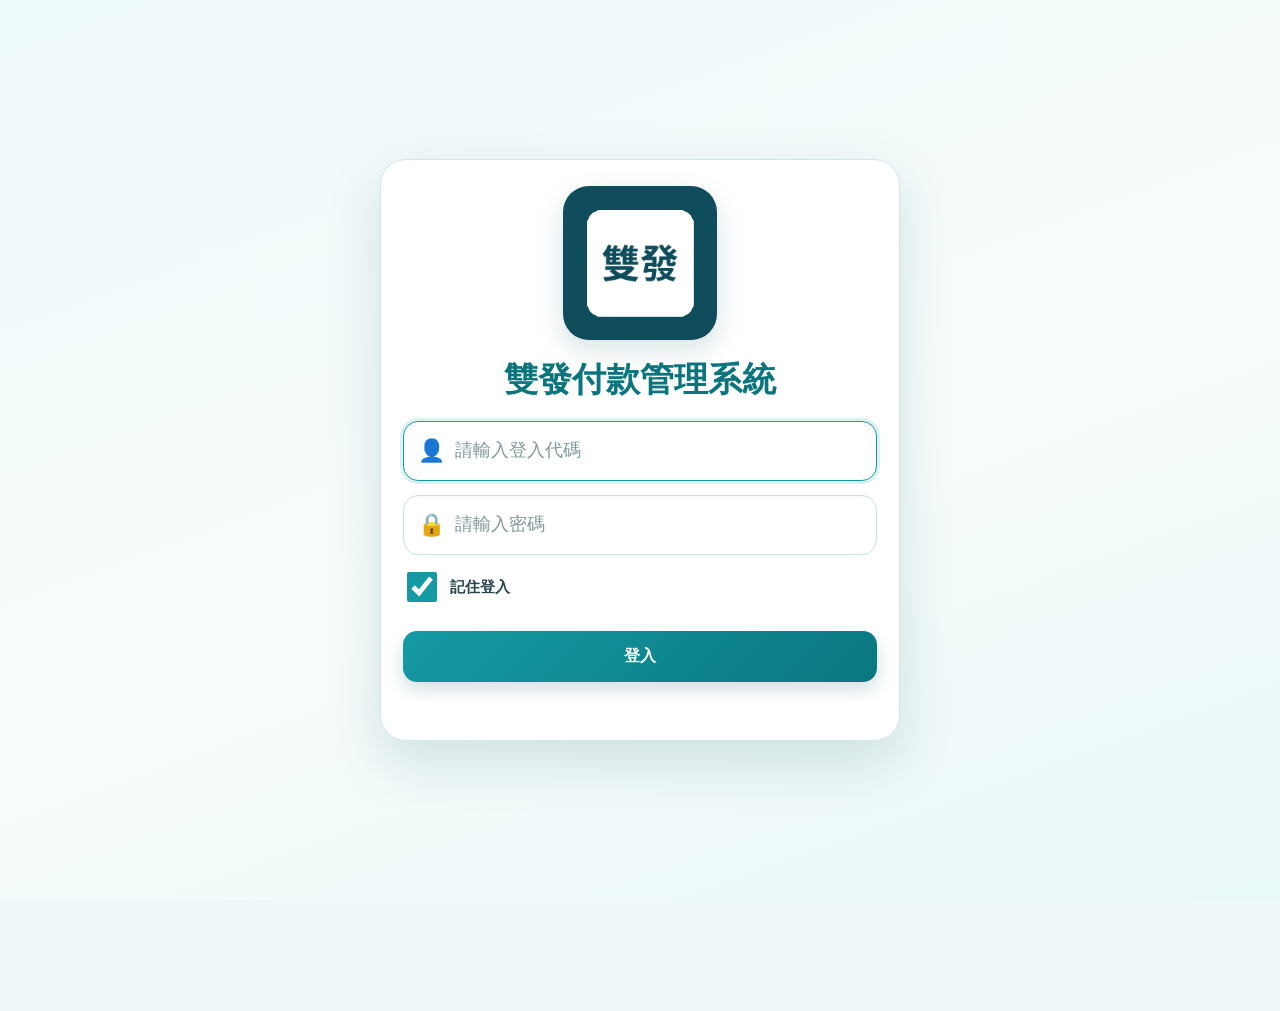
==== index.html @ ad490f89 "新增撤銷銷帳按鈕" ====
<!doctype html><html lang="zh-Hant"><head><meta charset="utf-8"><meta name="viewport" content="width=device-width,initial-scale=1,viewport-fit=cover,user-scalable=no"><meta name="theme-color" content="#159aa3"><meta name="apple-mobile-web-app-capable" content="yes"><meta name="apple-mobile-web-app-status-bar-style" content="default"><meta name="apple-mobile-web-app-title" content="雙發付款"><link rel="apple-touch-icon" href="icon-192.png"><title>雙發付款管理系統 V8.3 Build 0327・支票廠商顯示版・測試免授權版</title><link rel="manifest" href="manifest.json"><link rel="stylesheet" href="styles.css?v=83512"><style>
.report-actions{display:flex;gap:10px;flex-wrap:wrap}.status-pill{display:inline-flex}.mini{font-size:13px}.danger{background:#a33}.vendor-row{display:grid}.inline-3{display:grid}.report-table{width:100%}.ai-card{border-style:dashed}.ocr-result{white-space:pre-wrap}

.logout-choice-overlay{position:fixed;inset:0;background:rgba(0,0,0,.48);display:flex;align-items:center;justify-content:center;padding:20px;z-index:99999}.logout-choice-panel{width:min(420px,100%);background:#fff;border-radius:18px;padding:22px;box-shadow:0 18px 60px rgba(0,0,0,.3)}.logout-choice-panel h3{margin-top:0}.logout-choice-panel button{margin-top:10px}
</style></head><body>
<header class="topbar"><button id="backBtn" class="navbtn hidden">←</button><div><h1 id="systemNameHeader">雙發付款管理系統</h1><p id="pageTitle">首頁</p></div><button id="homeBtn" class="navbtn hidden">⌂</button></header>
<main>
<section id="home" class="page active"><div class="hero"><h2 id="homeHeroTitle">付款、銷帳、提醒、報表</h2><p>付款流程更清楚，手機與 iPad 都好操作</p></div><div class="home-grid"><button class="home-card primary add-payment-card" data-go="vendor"><small class="home-card-badge">主要入口</small><b class="home-payment-title"><span data-home-label="payment">新增付款</span><i class="home-payment-plus" aria-hidden="true">＋</i></b><span>建立付款、收款與簽收</span><small class="home-card-flow"><em>廠商</em><i>→</i><em>月份</em><i>→</i><em>金額</em><i>→</i><em>簽名</em></small><small class="home-card-tip">多月份・現金／客票／支票都可以</small></button><button class="home-card" data-go="search"><b data-home-label="settlement">查詢付款資料</b><span>依廠商、序號、票號查詢</span></button><button class="home-card" data-go="checks"><b data-home-label="reminder">支票管理</b><span>票號、到期與銷帳</span></button><button class="home-card" data-go="report"><b data-home-label="report">報表中心</b><span>廠商歷史付款與列印</span></button><button class="home-card" data-go="vendors"><b>廠商基本資料</b><span>新增、修改廠商代號與名稱</span></button><button class="home-card" data-go="todayMail"><b>📦 本日郵寄清單</b><span>查看今日郵寄支票與列印</span></button><button class="home-card" data-go="settings"><b>系統設定</b><span>銀行、付款方式、備份</span></button><button id="homeLogoutBtn" class="home-card logout-card"><b>🚪 登出</b><span>安全離開系統</span></button></div><div id="dueNotice" class="notice hidden"></div></section>
<section id="vendor" class="page"><div class="step"><span>1</span>選擇廠商</div><label>廠商<input id="vendorInput" list="vendorOptions" inputmode="search" autocomplete="off" placeholder="可輸入代號或廠商名稱，例如 3046 或櫻翔"><datalist id="vendorOptions"></datalist></label><p class="hint">可直接手動輸入廠商代號或名稱，也可點選下拉建議，例如：3046－櫻翔。</p><button id="vendorNext" class="primary full">下一頁</button><button id="quickAddVendor" class="secondary full">＋ 新增廠商資料</button></section>
<section id="payment" class="page"><div class="step"><span>2</span>付款資料</div><div class="payment-vendor-card"><span>目前廠商</span><b id="paymentVendorName">尚未選擇廠商</b></div><label>收款月份（可填區間）<div class="month-picker-row"><input id="payMonth" type="month" aria-label="起始月份"><span class="month-to">至</span><input id="payMonthEnd" type="month" aria-label="結束月份"><button id="addPayMonth" type="button" class="secondary month-add-btn">加入月份</button></div></label><div id="selectedPayMonths" class="selected-months" aria-live="polite"></div><p class="hint month-hint">例如輸入 2026/05 至 2026/07，會自動登錄 5、6、7 月；也可只填一個月份。點已選月份可移除。</p><label>應付金額<input id="amountDue" type="number" inputmode="numeric"></label><div class="discount-grid"><label>折扣 1（%）<input id="rate" type="number" step="0.01" inputmode="decimal" value="95"></label><label>折扣 2（%）<input id="rate2" type="number" step="0.01" inputmode="decimal" value="100"></label><label>折扣 3（%）<input id="rate3" type="number" step="0.01" inputmode="decimal" value="100"></label></div><p class="hint discount-hint">可連續相乘，例如：10,000 × 92% × 95% × 95% ＝ 8,303。</p><label>付稅金<input id="taxPaid" type="number" min="0" step="1" inputmode="numeric" value="0" placeholder="沒有稅金可留 0"></label><label>去尾數<select id="roundMode"><option value="none">不去尾數</option><option value="ones">去個位數</option><option value="tens">去十位數</option><option value="hundreds">去百位數</option><option value="round">四捨五入到元</option></select></label><div class="calc-box">自動計算實付：<b id="calculatedPaid">$0</b><div class="mini" id="calculationFormula">應付 × 折扣1 × 折扣2 × 折扣3 ＋ 付稅金</div></div><label>實付金額（可手動修改）<input id="amountPaid" type="number" inputmode="numeric"></label><label>扣款／差額<input id="deductionAmount" type="number" inputmode="numeric"></label><label>扣款內容<textarea id="deductionNote" rows="3" placeholder="退貨、折讓、尾數調整等"></textarea></label><button id="paymentNext" class="primary full">下一頁</button></section>
<section id="method" class="page"><div class="step"><span>3</span>選擇付款方式或組合</div><div id="methodChoices" class="choice-grid"></div></section>
<section id="bank" class="page"><div class="step"><span>4</span>選擇銀行</div><div id="bankChoices" class="choice-grid"></div></section>
<section id="check" class="page"><div class="step"><span>5</span>支票／轉帳資料</div><label>銀行<input id="selectedBank" readonly></label><div id="checkFields"><label>支票號碼<select id="checkNumber"></select></label><label>或直接手動輸入支票號碼<input id="manualCheckNumber" autocapitalize="characters" autocomplete="off" placeholder="例如：AB00000862，系統會自動變成 AB-00000862"></label><p class="hint">手動輸入時會優先使用，並自動加入該銀行的支票清單。</p><label>支票到期日<input id="checkDueDate" type="date"></label></div><div id="mailFields" class="hidden"><div class="card"><h3>郵寄資料</h3><label>本次郵寄共幾筆<input id="mailTotalCount" type="number" min="1" step="1" inputmode="numeric" value="1" placeholder="例如：5"></label><label>郵局郵寄貼紙號碼<input id="mailStickerNumber" autocomplete="off" inputmode="text" placeholder="請輸入掛號／郵寄貼紙上的號碼"></label><label>寄件日期<input id="mailDate" type="date"></label><p class="hint">貼紙號碼會存入付款資料，之後可在查詢付款資料中直接搜尋。</p></div></div><div id="transferFields" class="hidden"><label>預定轉帳日<input id="transferDate" type="date"></label></div><label>金額<input id="checkAmount" type="number" inputmode="numeric"></label><p class="hint">系統會在到期／轉帳日前一天及當天提醒。</p><button id="checkNext" class="primary full">下一頁</button></section>
<section id="photos" class="page"><div class="step"><span>6</span>拍照存證</div><div class="upload-card"><b>請款單／貨單</b><input id="invoicePhoto" type="file" accept="image/*" capture="environment" multiple><div id="invoicePreview" class="thumbs"></div></div><div id="checkPhotoBlock" class="upload-card"><b>支票／客票正面</b><input id="checkPhoto" type="file" accept="image/*" capture="environment"><div id="checkPreview" class="thumbs"></div></div><div id="photoStorageStatus" class="photo-storage-status" aria-live="polite"></div><div class="card ai-card"><h3>AI 照片辨識</h3><p class="hint">個人離線版以穩定儲存為主，AI 辨識需要網路，因此離線時不啟用。</p><button id="runOcr" class="secondary full" disabled>離線版不啟用 AI 辨識</button><div id="ocrProgress" class="mini"></div><div id="ocrResult" class="ocr-result hidden"></div></div><button id="photosNext" class="primary full">下一頁</button></section>
<section id="signature" class="page"><div class="step"><span>7</span>廠商確認與簽名</div><div class="signature-payment-card"><div class="signature-vendor" id="signatureVendor">廠商</div><div class="signature-method" id="signatureMethod">付款方式</div><div class="signature-amount-label">本次收款金額</div><div class="signature-amount" id="signatureAmount">NT$ 0</div><div class="signature-warning">請先確認收款金額無誤，再於下方簽名</div></div><p class="hint">請廠商直接用手指在白色區域簽名。簽名後請按「確認收款」。</p><div class="canvas-wrap"><canvas id="signatureCanvas"></canvas></div><div class="two"><button id="clearSignature" class="secondary">清除重簽</button><button id="signatureNext" class="primary">確認收款</button></div></section>
<section id="confirm" class="page"><div class="step"><span>8</span>確認資料</div><div id="summary" class="summary"></div><div class="two"><button id="editBtn" class="secondary">返回修改</button><button id="saveBtn" class="primary">確認存檔</button></div></section>
<section id="done" class="page"><div class="done">✓</div><h2 class="center">付款資料已儲存</h2><div id="doneSerial" class="center"></div><button id="viewLast" class="primary full">查看本筆資料</button><button id="newAgain" class="secondary full">新增下一筆</button><button class="secondary full" data-go="home">返回首頁</button></section>
<section id="search" class="page"><h2>查詢付款資料</h2><input id="searchInput" placeholder="廠商、代號、序號、支票號碼、郵寄貼紙號碼"><label>狀態<select id="statusFilter"><option value="">全部</option><option>待轉帳</option><option>已開支票</option><option>已銷帳</option><option>作廢</option></select></label><p id="paymentCount" class="hint">全部 0 筆</p><div id="paymentList"></div></section>
<section id="detail" class="page"><h2>付款明細</h2><div id="detailBody" class="summary"></div><div class="report-actions no-print"><button id="mailSentBtn" class="primary hidden">📮 確認已寄出</button><button id="settleBtn" class="primary">銷帳完成</button><button id="undoSettleBtn" class="secondary hidden">↩ 撤銷銷帳</button><button id="editPaymentBtn" class="secondary">修改本筆</button><button id="deletePaymentBtn" class="secondary danger">刪除本筆</button><button id="printReceiptBtn" class="secondary">列印本筆</button></div><div id="detailImages" class="thumbs big"></div></section>
<section id="checks" class="page"><h2>支票管理</h2><div class="card"><label>銀行<select id="manageBank"></select></label><label>新增單張支票號碼<input id="newCheckNo" autocapitalize="characters" placeholder="例如：AB-00000862"></label><button id="addCheck" class="primary full">新增支票</button></div><div class="card"><h3>批次建立支票號碼</h3><label>票號前綴（兩位英文）<input id="checkPrefix" maxlength="2" autocapitalize="characters" placeholder="例如：AB"></label><label>起始號碼<input id="rangeStart" inputmode="numeric"></label><label>結束號碼<input id="rangeEnd" inputmode="numeric"></label><button id="addRange" class="secondary full">批次新增</button><p class="hint">批次建立的未使用支票，可在下方逐張刪除，或一次清除本銀行全部未使用支票。</p></div><div id="checkList"></div></section>
<section id="report" class="page"><h2>廠商付款報表</h2><div class="card no-print"><label>搜尋廠商<input id="reportVendorSearch" list="reportVendorOptions" inputmode="search" autocomplete="off" placeholder="可輸入中文廠商名稱或代號，例如 櫻翔 或 3046"><datalist id="reportVendorOptions"></datalist></label><p class="hint">可直接輸入中文名稱、部分名稱或廠商代號；留白代表全部廠商。</p><div class="inline-3"><input id="reportStart" type="date"><input id="reportEnd" type="date"><button id="buildReport" class="primary">產生</button></div><div class="report-actions"><button id="printReport" class="secondary">列印</button><button id="exportCsv" class="secondary">匯出 CSV</button></div></div><div id="reportOutput"></div></section>
<section id="vendors" class="page"><h2>廠商基本資料</h2><div class="card"><p class="hint">每台裝置的廠商資料獨立保存；新裝置不會預載其他人的廠商清單，請自行輸入廠商代號與名稱，例如：3046 櫻翔。</p><div class="inline-3"><input id="vendorCodeManage" placeholder="廠商代號，例如3046"><input id="vendorNameManage" placeholder="廠商名稱，例如櫻翔"><button id="saveVendorManage" class="primary">新增</button></div><input id="vendorSearchManage" placeholder="搜尋代號或名稱"><div id="vendorManageRows"></div></div><div class="card danger-card"><h3>廠商清單管理</h3><p class="hint"><b>清除全部廠商</b>只會移除廠商基本資料與新增付款時的下拉清單；歷史付款中的廠商代號、名稱、付款、照片、簽名都會保留。系統會先建立完整內部備份，並要求二次確認。</p><button id="clearAllVendorsBtn" class="secondary danger full">完整備份後清除全部廠商</button></div></section>
<section id="todayMail" class="page"><h2>本日郵寄清單</h2><div class="card"><label>寄件日期<input id="todayMailDate" type="date"></label><button id="refreshTodayMail" class="secondary full">重新整理清單</button><div id="todayMailSummary" class="backup-status"></div><div id="todayMailList"></div><button id="markAllMailSent" class="primary full">📮 本日全部確認已寄出</button><button id="printTodayMail" class="secondary full">列印／另存 PDF</button></div></section><section id="settings" class="page"><h2>系統設定</h2><div class="card"><h3>系統名稱</h3><p class="hint">可修改首頁、各頁上方、付款簽收單與報表顯示的名稱。</p><input id="systemNameInput" maxlength="30" placeholder="例如：雙發付款管理系統"><button id="saveSystemName" class="primary full">儲存系統名稱</button><button id="resetSystemName" class="secondary full">恢復預設名稱</button></div><div class="card"><h3>首頁文字設定</h3><p class="hint">可修改首頁主要四個按鈕名稱，不影響原本功能。</p><div class="setting-grid"><label>付款<input id="homeLabelPayment" maxlength="12"></label><label>查詢<input id="homeLabelSettlement" maxlength="12"></label><label>支票提醒<input id="homeLabelReminder" maxlength="12"></label><label>報表<input id="homeLabelReport" maxlength="12"></label></div><button id="saveHomeLabels" class="primary full">儲存首頁文字</button><button id="resetHomeLabels" class="secondary full">恢復預設文字</button></div><div class="card"><h3>銀行管理</h3><div class="inline"><input id="newBank" placeholder="新增銀行"><button id="addBank" class="primary">新增</button></div><div id="bankChips" class="chips"></div></div><div class="card"><h3>付款方式</h3><div class="inline"><input id="newMethod" placeholder="新增付款方式"><button id="addMethod" class="primary">新增</button></div><div id="methodChips" class="chips"></div></div><div class="card"><h3>完整備份</h3><label class="toggle-row"><span><b>開啟系統與每次存檔自動備份</b><small>登出前自動完整備份；手動完整備份也包含照片與簽名。正式版與DEV測試版資料分開保存，帶入資料請使用完整備份匯入</small></span><input id="autoBackupToggle" type="checkbox"></label><div id="backupStatus" class="backup-status"></div><button id="exportBtn" class="secondary full">立即完整備份</button><button id="restoreInternalBackupBtn" class="secondary full">從最近一次內部備份還原</button><div id="internalBackupStatus" class="backup-status"></div><label class="secondary full file-label">匯入備份<input id="importInput" type="file" accept="application/json"></label></div><div class="card"><h3>手機儲存空間</h3><div id="storageStatus" class="backup-status"></div><p class="hint"><b>照片永久保留模式：</b>系統不會刪除請款單、支票照片或簽名。空間不足時只會壓縮照片容量。</p><button id="compressPhotosBtn" class="secondary full">壓縮照片（不刪除）</button></div><div class="card danger-card"><h3>清除付款資料</h3><p class="hint"><b>僅清除付款紀錄、照片、簽名及修改紀錄。</b>廠商、銀行、系統名稱、登入帳號與密碼會保留。系統會先自動保存完整內部備份。</p><button id="clearPaymentDataBtn" class="secondary full">完整備份後清除付款資料</button></div><div class="card"><h3>離線使用與更新</h3><p id="offlineStatus" class="hint">正在確認離線狀態…</p><button id="checkUpdateBtn" class="secondary full">連網時檢查更新</button><p class="hint">第一次安裝需要連網開啟一次。完成後可在沒有網路時使用。更新前建議先做完整備份。</p></div><div class="card" id="systemInfoCard"><h3>ℹ️ 系統資訊</h3><div class="backup-status"><b>目前版本</b><br>V8.3 Build 0327<br><small>支票管理的已使用支票會顯示付款廠商名稱</small></div><p class="hint">最後更新：2026/09/10<br>資料庫版本：DB 3.0</p><button id="copySystemInfo" class="secondary full">📋 複製系統資訊</button></div></section>
</main><div id="capturePreviewModal" class="capture-preview-modal hidden"><div class="capture-preview-card"><h2>照片預覽</h2><img id="capturePreviewImage" alt="剛拍攝的照片"><p><b>請確認照片清楚、完整、沒有反光。</b></p><div class="two"><button id="retakeCapturePhoto" class="secondary">重新拍照</button><button id="useCapturePhoto" class="primary">使用此照片</button></div></div></div><div id="photoViewer" class="photo-viewer hidden" aria-hidden="true"><button id="closePhotoViewer" class="photo-viewer-close" aria-label="關閉">×</button><img id="photoViewerImage" alt="付款照片放大檢視"><div class="photo-viewer-hint">點一下畫面或按 × 關閉</div></div><div id="toast" class="toast"></div><script src="cloud-config.js?v=83512"></script><script src="app.js?v=83512"></script><script src="v83.js?v=83512"></script></body></html>
---- styles.css ----
:root{
  --bg:#f1f9fa;
  --surface:#ffffff;
  --surface-soft:#f8fcfc;
  --ink:#17383e;
  --muted:#698287;
  --brand:#159aa3;
  --brand-deep:#0b747d;
  --brand-light:#e1f7f8;
  --accent:#d79a36;
  --accent-soft:#fff3dc;
  --line:#d5e8ea;
  --success:#16734d;
  --danger:#ad3f44;
  --shadow-sm:0 5px 16px rgba(18,119,126,.09);
  --shadow:0 14px 38px rgba(18,119,126,.13);
  --radius:18px;
}

*{box-sizing:border-box;-webkit-tap-highlight-color:transparent}
html{min-height:100%;background:var(--bg);scroll-behavior:smooth}
body{
  margin:0;
  min-height:100%;
  font-family:-apple-system,BlinkMacSystemFont,"SF Pro Text","PingFang TC","Microsoft JhengHei","Noto Sans TC",sans-serif;
  background:
    radial-gradient(circle at 92% 3%,rgba(67,202,202,.18),transparent 28rem),
    linear-gradient(180deg,#ffffff 0,#f3fbfb 44%,#eef8f9 100%);
  color:var(--ink);
  font-size:16px;
  line-height:1.55;
}
button,input,select,textarea{font:inherit}
button{touch-action:manipulation}
.hidden{display:none!important}

/* 頂端導覽 */
.topbar{
  position:sticky;
  top:0;
  z-index:20;
  min-height:88px;
  display:grid;
  grid-template-columns:48px minmax(0,1fr) 48px;
  align-items:center;
  gap:10px;
  color:#fff;
  padding:calc(12px + env(safe-area-inset-top)) 16px 12px;
  background:
    radial-gradient(circle at 86% -25%,rgba(255,255,255,.36),transparent 15rem),
    linear-gradient(135deg,#148f98 0%,#25b2b9 58%,#62d2cb 100%);
  box-shadow:0 8px 26px rgba(15,118,126,.18);
}
.topbar>div{grid-column:2;grid-row:1;text-align:center;min-width:0}
.topbar #backBtn{grid-column:1;grid-row:1}
.topbar #homeBtn{grid-column:3;grid-row:1}
.topbar h1{margin:0;font-size:21px;line-height:1.2;letter-spacing:.02em;white-space:nowrap;overflow:hidden;text-overflow:ellipsis}
.topbar p{margin:4px 0 0;font-size:13px;font-weight:650;opacity:.9}
.version-tag{
  display:inline-flex;
  align-items:center;
  margin-top:5px;
  padding:3px 9px;
  border:1px solid rgba(255,255,255,.2);
  border-radius:999px;
  background:rgba(255,255,255,.13);
  backdrop-filter:blur(8px);
  font-size:10px;
  font-weight:700;
  letter-spacing:.03em;
  white-space:nowrap;
}
.navbtn{
  width:44px;
  height:44px;
  display:grid;
  place-items:center;
  padding:0;
  border:1px solid rgba(255,255,255,.2);
  border-radius:14px;
  background:rgba(255,255,255,.13);
  color:#fff;
  font-size:25px;
  box-shadow:inset 0 1px 0 rgba(255,255,255,.14);
}
.navbtn:active{transform:scale(.95);background:rgba(255,255,255,.22)}

main{width:min(100%,820px);margin:0 auto;padding:18px 14px calc(42px + env(safe-area-inset-bottom))}
.page{display:none;animation:pageIn .22s ease-out}
.page.active{display:block}
@keyframes pageIn{from{opacity:.45;transform:translateY(5px)}to{opacity:1;transform:none}}

/* 首頁 */
.hero{
  position:relative;
  overflow:hidden;
  margin:3px 0 16px;
  padding:24px 22px;
  border:1px solid rgba(21,154,163,.12);
  border-radius:24px;
  background:linear-gradient(135deg,#ffffff,#e9fbfb);
  box-shadow:var(--shadow);
}
.hero::after{
  content:"$";
  position:absolute;
  right:-7px;
  bottom:-43px;
  width:145px;
  height:145px;
  display:grid;
  place-items:center;
  border-radius:50%;
  background:linear-gradient(145deg,rgba(36,178,185,.14),rgba(36,178,185,.025));
  color:rgba(11,116,125,.14);
  font-size:72px;
  font-weight:900;
}
.hero h2{position:relative;z-index:1;margin:0;font-size:clamp(27px,7vw,36px);line-height:1.2;letter-spacing:-.03em;color:var(--brand-deep)}
.hero p{position:relative;z-index:1;margin:8px 0 0;color:var(--muted);font-weight:650}
.home-grid{display:grid;grid-template-columns:repeat(2,minmax(0,1fr));gap:12px}
.home-card{
  position:relative;
  min-height:142px;
  display:flex;
  flex-direction:column;
  justify-content:flex-end;
  align-items:flex-start;
  gap:4px;
  overflow:hidden;
  padding:19px;
  border:1px solid var(--line);
  border-radius:21px;
  background:rgba(255,255,255,.94);
  color:var(--ink);
  text-align:left;
  box-shadow:var(--shadow-sm);
  transition:transform .16s ease,box-shadow .16s ease,border-color .16s ease;
}
.home-card::before{
  content:"";
  position:absolute;
  left:18px;
  top:17px;
  width:43px;
  height:43px;
  display:grid;
  place-items:center;
  border-radius:14px;
  background:var(--brand-light);
  color:var(--brand);
  font-size:23px;
  font-weight:900;
}
.home-card[data-go="vendor"]::before{content:"＋"}
.home-card[data-go="search"]::before{content:"⌕"}
.home-card[data-go="checks"]::before{content:"票";font-size:17px}
.home-card[data-go="report"]::before{content:"表";font-size:17px}
.home-card[data-go="vendors"]::before{content:"商";font-size:17px}
.home-card[data-go="todayMail"]::before{content:"寄";font-size:17px}
.home-card[data-go="settings"]::before{content:"⚙";font-size:20px}
.home-card b{font-size:19px;line-height:1.25;letter-spacing:-.01em;overflow-wrap:anywhere}
.home-card span{color:var(--muted);font-size:13px;font-weight:600;line-height:1.35}
.home-card.primary{
  grid-column:1/-1;
  min-height:154px;
  background:
    radial-gradient(circle at 90% 5%,rgba(255,255,255,.2),transparent 12rem),
    linear-gradient(135deg,#138c95,#2bb7b9 70%,#57cbc5);
  color:#fff;
  border-color:transparent;
  box-shadow:0 14px 34px rgba(19,140,149,.22);
}
.home-card.primary::before{background:rgba(255,255,255,.16);color:#fff;border:1px solid rgba(255,255,255,.16)}
.home-card.primary span{color:rgba(255,255,255,.78)}
.home-card.primary.add-payment-card{min-height:188px;justify-content:center;align-items:center;gap:4px;padding:48px 16px 18px;text-align:center}
.home-card.primary.add-payment-card::after{content:"→";position:absolute;right:-18px;bottom:-42px;width:150px;height:150px;border-radius:50%;display:grid;place-items:center;background:rgba(255,255,255,.1);color:rgba(255,255,255,.35);font-size:82px;font-weight:300}
.home-card.primary.add-payment-card>*{position:relative;z-index:1}
.home-card.primary.add-payment-card::before{content:none}
.home-card.primary.add-payment-card>.home-card-badge{position:absolute;right:16px;top:14px;padding:4px 9px;border:1px solid rgba(255,255,255,.25);border-radius:999px;background:rgba(255,255,255,.14);color:#fff;font-size:10px;font-weight:850;z-index:2}
.home-card.primary.add-payment-card b.home-payment-title{display:inline-flex;align-items:center;justify-content:center;gap:0;max-width:100%;font-size:clamp(23px,6vw,31px);letter-spacing:.02em;line-height:1.2;white-space:nowrap}
.home-card.primary.add-payment-card .home-payment-title [data-home-label]{color:inherit;font-size:inherit;font-weight:inherit;line-height:inherit}
.home-payment-plus{display:inline-block;color:inherit;font-size:1em;font-style:normal;font-weight:900;line-height:1;margin-left:1px}
.home-card.primary.add-payment-card>span{font-size:15px}
.home-card-flow{display:flex;align-items:center;gap:5px;flex-wrap:wrap;margin-top:10px;padding:6px 9px;border:1px solid rgba(255,255,255,.2);border-radius:999px;background:rgba(255,255,255,.12);color:rgba(255,255,255,.95);font-size:11px;font-weight:800;line-height:1.2}
.home-card-flow em{font-style:normal;white-space:nowrap}
.home-card-flow i{font-style:normal;color:rgba(255,255,255,.7)}
.home-card-tip{margin-top:7px;color:rgba(255,255,255,.72);font-size:11px;font-weight:700;line-height:1.3}
.home-card:active{transform:scale(.975);box-shadow:0 5px 14px rgba(9,67,73,.1)}

/* 標題與步驟 */
.page>h2{margin:4px 2px 17px;font-size:27px;line-height:1.25;color:var(--brand-deep);letter-spacing:-.025em}
.step{
  display:flex;
  align-items:center;
  gap:12px;
  margin:4px 0 19px;
  padding:16px 18px;
  border:1px solid var(--line);
  border-radius:19px;
  background:linear-gradient(135deg,#fff,#eefbfb);
  color:var(--brand-deep);
  font-size:22px;
  font-weight:850;
  box-shadow:var(--shadow-sm);
}
.step span{
  flex:0 0 38px;
  width:38px;
  height:38px;
  display:grid;
  place-items:center;
  border-radius:13px;
  background:linear-gradient(135deg,#1497a0,#36bdbe);
  color:#fff;
  font-size:17px;
  box-shadow:0 6px 14px rgba(20,151,160,.2);
}

/* 表單 */
label{display:grid;gap:8px;margin:13px 0;color:#29464c;font-weight:800;font-size:15px}
input,select,textarea{
  width:100%;
  min-height:52px;
  padding:13px 14px;
  border:1.5px solid var(--line);
  border-radius:14px;
  outline:none;
  background:rgba(255,255,255,.96);
  color:var(--ink);
  font-size:17px;
  font-weight:600;
  box-shadow:inset 0 1px 2px rgba(14,53,57,.025);
  transition:border-color .16s ease,box-shadow .16s ease,background .16s ease;
}
textarea{min-height:100px;resize:vertical;line-height:1.5}
input::placeholder,textarea::placeholder{color:#9aabad;font-weight:500}
input:focus,select:focus,textarea:focus{
  border-color:#16848a;
  background:#fff;
  box-shadow:0 0 0 4px rgba(22,132,138,.12),0 8px 20px rgba(7,91,99,.06);
}
input[readonly]{background:#eaf1f2;color:#4b6267}
.hint{margin:7px 2px;color:var(--muted);font-size:13px;line-height:1.55}
.mini{font-size:13px;color:var(--muted)}

/* 按鈕 */
button,.file-label{
  min-height:50px;
  padding:13px 17px;
  border:0;
  border-radius:14px;
  font-weight:850;
  text-align:center;
  cursor:pointer;
  transition:transform .14s ease,filter .14s ease,box-shadow .14s ease;
}
button:active,.file-label:active{transform:scale(.978)}
.primary{
  color:#fff;
  background:linear-gradient(135deg,var(--brand),#0a7780);
  box-shadow:0 8px 18px rgba(7,91,99,.18);
}
.secondary{
  color:var(--brand-deep);
  background:#e5f1f2;
  border:1px solid #d1e4e6;
}
.danger{color:#fff!important;background:linear-gradient(135deg,#a93a42,#c2555c)!important}
.full{width:100%;margin-top:13px}
button:disabled{opacity:.55;cursor:not-allowed;box-shadow:none}
.primary:disabled{background:#78949b}

/* 卡片與選項 */
.card,.upload-card,.summary,.record{
  border:1px solid var(--line);
  background:rgba(255,255,255,.96);
  border-radius:var(--radius);
  box-shadow:var(--shadow-sm);
}
.card,.upload-card,.summary{padding:17px;margin-bottom:15px}
.card h3,.upload-card h3{margin:0 0 9px;color:var(--brand-deep);font-size:19px}
.upload-card>b{display:block;color:var(--brand-deep);font-size:18px}
.upload-card input{margin-top:10px}
.choice-grid{display:grid;grid-template-columns:repeat(2,minmax(0,1fr));gap:12px}
.choice{
  min-height:94px;
  padding:20px 10px;
  border:1px solid var(--line);
  border-radius:18px;
  background:#fff;
  color:var(--brand-deep);
  font-size:19px;
  font-weight:850;
  box-shadow:var(--shadow-sm);
}
.choice:active{background:var(--brand-light)}
.calc-box{
  margin:13px 0;
  padding:17px;
  border:1px solid #cfe4e6;
  border-radius:17px;
  background:linear-gradient(135deg,#e9f7f7,#f7fbfb);
  color:#35565c;
  box-shadow:inset 4px 0 0 #16848a;
}
.calc-box b{display:inline-block;margin-left:4px;color:var(--brand);font-size:25px}
.ai-card{border:1.5px dashed #72aeb2;background:linear-gradient(135deg,#fff,#f2fafb)}
.ocr-result{margin-top:10px;padding:13px;border:1px solid var(--line);border-radius:13px;background:#f4fafb;white-space:pre-wrap}
.ocr-result button{margin-top:9px}

/* 清單、明細、報表 */
.record{margin:11px 0;padding:16px}
.record h3{margin:0 0 7px;color:var(--brand-deep);font-size:17px;line-height:1.45}
.meta{color:var(--muted);font-size:14px;line-height:1.65}
.status-pill{display:inline-flex;align-items:center;padding:4px 9px;border-radius:999px;background:var(--brand-light);color:var(--brand-deep);font-size:12px;font-weight:800}
.summary .row{display:grid;grid-template-columns:minmax(96px,32%) 1fr;gap:12px;padding:12px 2px;border-bottom:1px solid #e9eff0}
.summary .row:last-child{border-bottom:0}
.key{color:var(--muted);font-weight:700}
.val{color:#203b40;font-weight:800;word-break:break-word}
.report-actions{display:flex;gap:9px;flex-wrap:wrap;margin:11px 0}
.report-actions button{flex:1 1 128px}
.report-table{width:100%;table-layout:fixed;word-break:break-word;border-collapse:separate;border-spacing:0;font-size:13px;overflow:hidden;border:1px solid var(--line);border-radius:14px;background:#fff}
.report-table th,.report-table td{padding:9px 8px;border:0;border-bottom:1px solid var(--line);text-align:left;vertical-align:top}
.report-table th{background:#e8f2f3;color:var(--brand-deep);font-weight:850}
.report-table tr:last-child td{border-bottom:0}
.vendor-row{display:grid;grid-template-columns:82px minmax(0,1fr) auto;gap:8px;align-items:center;margin:9px 0;padding:11px;border-radius:14px;background:var(--surface-soft);border:1px solid #e7edef}
.inline{display:flex;gap:8px;align-items:stretch}
.inline input{min-width:0}
.inline button{white-space:nowrap}
.inline-3{display:grid;grid-template-columns:1fr 1fr auto;gap:8px;align-items:end}

/* 提醒與狀態 */
.notice{
  margin-top:15px;
  padding:15px 16px;
  border:1px solid #ead19a;
  border-radius:17px;
  background:linear-gradient(135deg,#fff9e8,#fff2cc);
  color:#725218;
  line-height:1.65;
  box-shadow:0 8px 20px rgba(138,100,24,.08);
}
.backup-status{margin:12px 0;padding:14px;border-radius:14px;background:#e8f5f5;color:#28565c;font-size:14px;line-height:1.65;border:1px solid #d3e9ea}
.toggle-row{display:flex;justify-content:space-between;align-items:center;gap:14px;padding:10px 0}
.toggle-row span{display:flex;flex-direction:column;gap:4px}
.toggle-row small{color:var(--muted);font-weight:500}
.toggle-row input{width:30px;height:30px;min-height:30px;accent-color:var(--brand)}
.chips{display:flex;flex-wrap:wrap;gap:8px;margin:12px 0}
.chip{min-height:40px;padding:8px 12px;border:1px solid var(--line);border-radius:999px;background:#fff;color:#37565c;box-shadow:none}
.file-label input{display:none}

/* 圖片與簽名 */
.thumbs{display:grid;grid-template-columns:repeat(3,1fr);gap:9px;margin-top:11px}
.thumbs img{width:100%;aspect-ratio:1;object-fit:cover;border:1px solid var(--line);border-radius:12px;background:#fff;box-shadow:var(--shadow-sm)}
.thumbs.big img{aspect-ratio:auto;max-height:360px;object-fit:contain}
.evidence-item{margin:0;min-width:0}.evidence-item figcaption{margin:2px 0 5px;color:var(--brand-deep);font-size:13px;font-weight:850}.evidence-item img{display:block}
.canvas-wrap{height:54vh;min-height:380px;max-height:650px;overflow:hidden;border:2px dashed #8eb4b8;border-radius:18px;background:#fff;box-shadow:inset 0 0 0 5px #f4f8f8}
.canvas-wrap canvas{display:block;width:100%;height:100%;touch-action:none}
.two{display:grid;grid-template-columns:1fr 1fr;gap:10px;margin-top:12px}
.done{width:92px;height:92px;display:grid;place-items:center;margin:34px auto 15px;border-radius:50%;background:linear-gradient(145deg,#dff4e9,#f1fbf6);color:var(--success);font-size:50px;font-weight:950;box-shadow:0 12px 28px rgba(22,115,77,.14)}
.center{text-align:center}
.setting-grid{display:grid;grid-template-columns:1fr 1fr;gap:10px}
.setting-grid label{margin:5px 0}
.credential-hint{margin:4px 0 10px}
.user-management-list{display:grid;gap:8px;margin:10px 0 14px}
.user-management-row{display:flex;align-items:center;justify-content:space-between;gap:10px;padding:11px 12px;border:1px solid #cfe5e7;border-radius:14px;background:#f5fbfc}
.user-management-row b,.user-management-row small{display:block}
.user-management-row small{margin-top:3px;color:#6a858a;font-size:13px}
.user-management-row button{flex:0 0 auto;padding:9px 14px}
.license-panel{max-width:520px}
.license-intro{margin:8px 0 14px;color:#5f7b80;line-height:1.6}
.license-panel .lock-notice{margin:12px 0;text-align:left;word-break:break-all}
input[readonly]{background:#eef8f9;color:var(--muted);cursor:not-allowed}

.toast{
  position:fixed;
  left:50%;
  bottom:calc(24px + env(safe-area-inset-bottom));
  z-index:99;
  max-width:min(90%,560px);
  padding:12px 18px;
  border:1px solid rgba(255,255,255,.16);
  border-radius:999px;
  background:rgba(17,52,58,.95);
  color:#fff;
  text-align:center;
  font-weight:750;
  box-shadow:0 12px 34px rgba(0,0,0,.22);
  transform:translate(-50%,120px);
  opacity:0;
  transition:.25s;
  backdrop-filter:blur(9px);
}
.toast.show{transform:translate(-50%,0);opacity:1}

@media(min-width:700px){
  main{padding:24px 20px 54px}
  .home-grid{grid-template-columns:repeat(3,minmax(0,1fr));gap:14px}
  .home-card.primary{grid-column:span 2;grid-row:span 1}
  .home-card{min-height:154px}
}

@media(max-width:520px){
  .topbar{min-height:84px;padding-left:12px;padding-right:12px}
  .topbar h1{font-size:19px}
  main{padding:14px 12px calc(34px + env(safe-area-inset-bottom))}
  .page>h2{font-size:25px;margin-bottom:13px}
  .step{margin-bottom:14px;padding:13px 14px;font-size:20px}
  .card,.upload-card,.summary{padding:15px;margin-bottom:12px}
  label{margin:10px 0;gap:6px;font-size:14px}
  input,select,textarea{min-height:49px;padding:11px 12px;font-size:16px}
  button,.file-label{min-height:49px;padding:12px 14px}
  .home-grid{grid-template-columns:1fr 1fr;gap:10px}
  .home-card{min-height:137px;padding:16px}
  .home-card::before{left:15px;top:14px;width:40px;height:40px}
  .home-card b{font-size:17px}
  .home-card.primary{min-height:148px}
  .two{grid-template-columns:1fr}
  .thumbs{grid-template-columns:repeat(2,1fr)}
  .inline-3{grid-template-columns:1fr 1fr}
  .inline-3 button{grid-column:1/-1}
  .setting-grid{grid-template-columns:1fr}
  .vendor-row{grid-template-columns:68px minmax(0,1fr)}
  .vendor-row>div{grid-column:1/-1;display:grid;grid-template-columns:1fr 1fr;gap:6px}
}

@media(max-width:370px){
  .home-grid{grid-template-columns:1fr}
  .home-card.primary{grid-column:auto}
  .home-card{min-height:125px}
  .choice-grid{grid-template-columns:1fr}
}

@media print{
  header,.no-print,.home-grid,.notice,button{display:none!important}
  body{background:#fff}
  main{max-width:none;padding:0}
  .page{display:none!important}
  #report{display:block!important}
  .card{box-shadow:none;border:0}
  .report-table{font-size:11px;border-radius:0}
}

/* Build 008：付款照片點選放大 */
#detailImages img{cursor:zoom-in;touch-action:manipulation}
.photo-viewer{position:fixed;inset:0;z-index:99999;background:rgba(0,0,0,.92);display:flex;align-items:center;justify-content:center;padding:58px 12px 42px}
.photo-viewer.hidden{display:none!important}
.photo-viewer img{width:100%;height:100%;max-width:1200px;max-height:calc(100vh - 100px);object-fit:contain;border-radius:8px;touch-action:pinch-zoom}
.photo-viewer-close{position:fixed;top:max(14px,env(safe-area-inset-top));right:16px;width:48px;height:48px;border:0;border-radius:50%;background:rgba(255,255,255,.96);color:#111;font-size:34px;line-height:1;font-weight:700;z-index:100000;box-shadow:0 4px 18px rgba(0,0,0,.3)}
.photo-viewer-hint{position:fixed;left:50%;bottom:max(12px,env(safe-area-inset-bottom));transform:translateX(-50%);color:#fff;background:rgba(0,0,0,.55);padding:7px 14px;border-radius:999px;font-size:14px;white-space:nowrap}


/* Build 016：登入畫面 Logo 置中、系統名稱同步 */
.login-gate{
  position:fixed;
  inset:0;
  z-index:100000;
  display:flex;
  align-items:flex-start;
  justify-content:center;
  overflow-y:auto;
  padding:max(28px,env(safe-area-inset-top)) 18px max(28px,env(safe-area-inset-bottom));
  background:linear-gradient(160deg,#eef9fa 0%,#f8fcfc 55%,#e8f7f7 100%);
}
.login-gate.hidden{display:none!important}
.login-panel{
  width:min(100%,520px);
  margin:auto;
  padding:26px 22px 24px;
  border:1px solid #d2e7e9;
  border-radius:26px;
  background:rgba(255,255,255,.97);
  box-shadow:0 20px 55px rgba(17,88,94,.16);
}
.login-brand{text-align:center;margin-bottom:20px}
.login-logo{
  display:block;
  width:154px;
  height:154px;
  margin:0 auto 18px;
  object-fit:contain;
  border-radius:26px;
  box-shadow:0 10px 28px rgba(6,83,90,.16);
}
.login-brand h2{
  margin:0;
  color:var(--brand-deep);
  font-size:clamp(25px,7vw,34px);
  line-height:1.25;
  text-align:center;
  word-break:break-word;
}
.login-brand p{margin:10px 0 0;color:var(--muted);font-size:14px;font-weight:800;text-align:center}
.login-panel>small{display:block;margin-top:12px;text-align:center;color:var(--muted)}
.remember-row{display:flex;align-items:center;justify-content:flex-start;gap:10px}
.remember-row input{width:30px;height:30px;min-height:30px;accent-color:var(--brand)}
.login-message{min-height:24px;margin-top:10px;text-align:center;color:#a33;font-weight:800}
body.login-locked{overflow:hidden}
body.login-locked>.topbar,body.login-locked>main,body.login-locked>#photoViewer{visibility:hidden!important;pointer-events:none!important}
/* 啟動讀取雲端授權時，避免 pageshow 事件先閃出授權碼畫面 */
body.license-starting #licenseGate{display:none!important}
@media(max-width:520px){
  .login-gate{padding-left:14px;padding-right:14px}
  .login-panel{padding:22px 18px 20px;border-radius:22px}
  .login-logo{width:138px;height:138px}
}


/* Build 017：首頁隱藏版本、登入欄位簡潔化 */
.version-tag{display:none!important}
.login-brand p{display:none!important}
.login-input-row{display:flex;align-items:center;gap:10px;margin:14px 0;padding:0 14px;border:1px solid #c9e0e2;border-radius:15px;background:#fff;box-shadow:inset 0 1px 2px rgba(12,70,74,.04)}
.login-input-row:focus-within{border-color:var(--brand);box-shadow:0 0 0 3px rgba(21,154,163,.14)}
.login-input-icon{font-size:22px;line-height:1;flex:0 0 auto}
.login-input-row input{width:100%;min-width:0;margin:0;border:0!important;outline:0!important;box-shadow:none!important;background:transparent;padding:15px 0;font-size:18px;min-height:54px}
.login-input-row input::placeholder{color:#81989b}

.home-card.logout-card{border-color:#f0c8c8;background:#fffafa;color:#8c2f2f}.home-card.logout-card::before{content:'↪';background:#fdeaea;color:#a33;border-color:#f2cccc}.home-card.logout-card span{color:#8b5a5a}


/* Build 025：簽名頁顯示收款金額與確認提醒 */
.signature-payment-card{margin:0 0 7px;padding:9px 12px;border:2px solid #159aa3;border-radius:17px;background:#f5ffff;text-align:center;box-shadow:0 5px 14px rgba(21,154,163,.10)}
.signature-vendor{font-size:17px;font-weight:900;color:#174f53;margin-bottom:2px;line-height:1.25}
.signature-method{font-size:15px;font-weight:800;color:#486b6e;margin-bottom:4px;line-height:1.2}
.signature-amount-label{font-size:13px;font-weight:900;color:#6a7d7f;line-height:1.15}
.signature-amount{font-size:clamp(29px,8vw,44px);line-height:1.05;font-weight:1000;letter-spacing:.3px;color:#b32121;margin:2px 0 5px;word-break:break-all}
.signature-warning{font-size:13px;font-weight:900;color:#8a4a00;background:#fff4d7;border-radius:10px;padding:6px 8px;line-height:1.3}

/* Build 025.1 高畫質照片預覽 */
.capture-preview-modal{position:fixed;inset:0;z-index:9999;background:rgba(0,0,0,.78);display:flex;align-items:center;justify-content:center;padding:16px}.capture-preview-modal.hidden{display:none}.capture-preview-card{width:min(760px,100%);max-height:94vh;overflow:auto;background:#fff;border-radius:20px;padding:18px;text-align:center}.capture-preview-card h2{margin:0 0 12px}.capture-preview-card img{display:block;width:100%;max-height:68vh;object-fit:contain;background:#111;border-radius:12px}.capture-preview-card .two{margin-top:14px}.photo-thumb-wrap{position:relative;display:inline-block}.photo-thumb-wrap img{display:block}.photo-remove{position:absolute;right:-6px;top:-6px;width:30px;height:30px;border:0;border-radius:50%;background:#c62828;color:#fff;font-size:22px;line-height:28px;padding:0;box-shadow:0 2px 8px rgba(0,0,0,.3)}

/* Build 025.2：方案10，上下資訊縮小、簽名區放大 */
#signature>.step{margin-bottom:7px;padding-top:7px;padding-bottom:7px}
#signature>.hint{margin:5px 2px 7px;font-size:13px;line-height:1.35}
#signature>.two{margin-top:8px}
#signature .canvas-wrap{height:30vh;min-height:215px;max-height:285px}
#signature .signature-payment-card{padding:7px 10px;margin-bottom:5px}
#signature .signature-vendor{font-size:16px}
#signature .signature-method{font-size:14px;margin-bottom:2px}
#signature .signature-amount-label{font-size:12px}
#signature .signature-warning{padding:5px 7px;font-size:12px}
#signature .two button{min-height:46px;padding-top:8px;padding-bottom:8px}
@media(max-height:760px){.canvas-wrap{height:48vh;min-height:300px}.signature-payment-card{padding:7px 10px}.signature-amount{font-size:clamp(27px,7vw,39px)}}
@media(max-height:760px){#signature .canvas-wrap{height:27vh;min-height:185px;max-height:235px}}


/* Build 025.3：收款月份可多選／區間 */
.month-picker-row{display:grid;grid-template-columns:minmax(0,1fr) auto minmax(0,1fr) auto;gap:9px;align-items:center;margin-top:7px}
.month-picker-row input{margin:0}
.month-to{color:var(--muted);font-weight:800;text-align:center}
.month-add-btn{white-space:nowrap;min-height:48px;padding:10px 14px}
.selected-months{display:flex;flex-wrap:wrap;gap:8px;min-height:42px;padding:7px 9px;border:1px solid #c9e0e2;border-radius:13px;background:#f8ffff;margin-top:7px}
.month-chip{display:inline-flex;align-items:center;gap:7px;border:1px solid #159aa3;border-radius:999px;background:#e9fbfc;color:#155c61;font-weight:900;padding:8px 11px;font-size:15px;box-shadow:none}
.month-chip span{font-size:19px;line-height:1;color:#a52323}
.month-empty{align-self:center;color:#789092;font-size:14px;padding:3px}
.month-hint{margin-top:5px!important}

/* Build 025.8：客票／雙發支票／現金混合付款 */
.mixed-payment-editor{width:100%}
.mixed-intro{margin-bottom:12px;background:linear-gradient(135deg,#f3ffff,#fff)}
.mixed-intro p{margin:0;color:var(--muted);font-size:14px}
.mixed-part{margin:11px 0;padding:14px;border:1px solid #cfe4e6;border-radius:16px;background:#fbffff;box-shadow:0 4px 12px rgba(18,119,126,.06)}
.mixed-part-head{display:flex;align-items:center;justify-content:space-between;gap:8px;margin-bottom:9px;color:var(--brand-deep)}
.text-danger{border:0;background:transparent;color:var(--danger);font-weight:850;padding:5px 2px}
.mixed-part-basic,.mixed-part-fields{display:grid;grid-template-columns:repeat(2,minmax(0,1fr));gap:9px}
.mixed-part-fields{margin-top:9px}
.mixed-part-hint{grid-column:1/-1;margin:0!important;font-size:13px}
.mixed-total{display:grid;grid-template-columns:1fr auto;gap:4px 10px;align-items:center;margin-top:14px;padding:14px 15px;border:1px solid #cfe4e6;border-radius:15px;background:#eaf8f8;color:var(--brand-deep)}
.mixed-total b{font-size:20px;text-align:right}
.mixed-total strong{grid-column:1/-1;color:#a36b13;font-size:14px}
.mixed-total strong.is-ok{color:var(--success)}
.mixed-total strong.is-bad{color:var(--danger)}
.photo-storage-status{margin:10px 0 15px;padding:12px 14px;border:1px solid #cfe4e6;border-radius:14px;background:#f2fbfb;color:#315c61;font-size:14px;line-height:1.6}
.photo-storage-status small{color:var(--muted)}
@media(max-width:600px){.month-picker-row{grid-template-columns:minmax(0,1fr) auto minmax(0,1fr)}.month-add-btn{grid-column:1/-1;width:100%}.mixed-part-basic,.mixed-part-fields{grid-template-columns:1fr}}


/* Build 025.6：手機報表改為逐筆卡片，避免欄位被擠成直排 */
#reportOutput>.card{overflow:hidden}
#reportOutput>.card>h2{font-size:clamp(22px,6vw,34px);line-height:1.25;word-break:keep-all}
@media (max-width:700px){
  #report{padding-left:12px;padding-right:12px}
  #reportOutput>.card{padding:14px 12px}
  #reportOutput>.card>h2{font-size:25px;margin-bottom:12px}
  #reportOutput>.card>p{font-size:16px;line-height:1.55;margin:8px 0}
  #reportOutput .report-table{display:block;border:0;background:transparent}
  #reportOutput .report-table thead{display:none}
  #reportOutput .report-table tbody{display:block}
  #reportOutput .report-table tr{display:block;margin:12px 0;padding:12px 14px;border:1px solid var(--line);border-radius:14px;background:#fff;box-shadow:0 2px 8px rgba(8,77,83,.05)}
  #reportOutput .report-table td{display:grid;grid-template-columns:86px minmax(0,1fr);gap:10px;padding:7px 0;border:0;border-bottom:1px solid #edf2f3;font-size:15px;line-height:1.45;word-break:break-word}
  #reportOutput .report-table td:last-child{border-bottom:0}
  #reportOutput .report-table td::before{content:attr(data-label);font-weight:850;color:var(--brand-deep)}
}

/* Build 0322 hotfix：三段折扣與付稅金 */
.discount-grid{display:grid;grid-template-columns:repeat(3,minmax(0,1fr));gap:10px}
.discount-grid label{min-width:0}
.discount-grid input{width:100%}
.discount-hint{margin-top:-4px}
@media(max-width:640px){.discount-grid{grid-template-columns:1fr}.discount-grid label{margin-bottom:0}}

/* Build 0324：付款第 2 頁固定顯示目前廠商 */
.payment-vendor-card{margin:-4px 0 16px;padding:12px 14px;border:1px solid #b9dddf;border-radius:15px;background:#f2fbfb;box-shadow:0 4px 12px rgba(21,154,163,.07)}
.payment-vendor-card span{display:block;font-size:13px;font-weight:800;color:#6a7d7f;margin-bottom:3px}
.payment-vendor-card b{display:block;font-size:20px;line-height:1.3;color:#174f53;word-break:break-word}


/* Build 0325：首頁底部常駐顯示所有尚未銷帳支票 */
.pending-check-head{display:flex;align-items:center;justify-content:space-between;gap:10px;margin-bottom:4px}
.pending-check-head span{font-weight:800;white-space:nowrap}
.pending-check-note{margin:4px 0 10px;font-size:13px;line-height:1.55;color:#725218}
.pending-check-list{display:grid;gap:8px}
.pending-check-row{width:100%;display:grid;grid-template-columns:96px minmax(0,1fr) auto;grid-template-areas:"date main amount" "date state state";gap:3px 10px;align-items:center;text-align:left;padding:11px 12px;border-radius:13px;border:1px solid #ead19a;background:rgba(255,255,255,.72);color:#4d3b19;box-shadow:none;min-height:0}
.pending-check-row:active{transform:none}
.pending-check-date{grid-area:date;font-weight:850;font-size:13px}
.pending-check-main{grid-area:main;min-width:0;display:flex;flex-direction:column;gap:2px}
.pending-check-main b{font-size:14px;overflow-wrap:anywhere}
.pending-check-main small{font-size:12px;color:#79633b;overflow-wrap:anywhere}
.pending-check-amount{grid-area:amount;font-weight:900;white-space:nowrap}
.pending-check-state{grid-area:state;justify-self:start;font-size:12px;font-weight:800;color:#6e5a31}
.pending-check-state.is-today{color:#a85a00}
.pending-check-state.is-overdue{color:#b42318}
@media(max-width:600px){.pending-check-row{grid-template-columns:82px minmax(0,1fr);grid-template-areas:"date main" "amount state"}.pending-check-amount{justify-self:start}.pending-check-state{justify-self:end;text-align:right}}
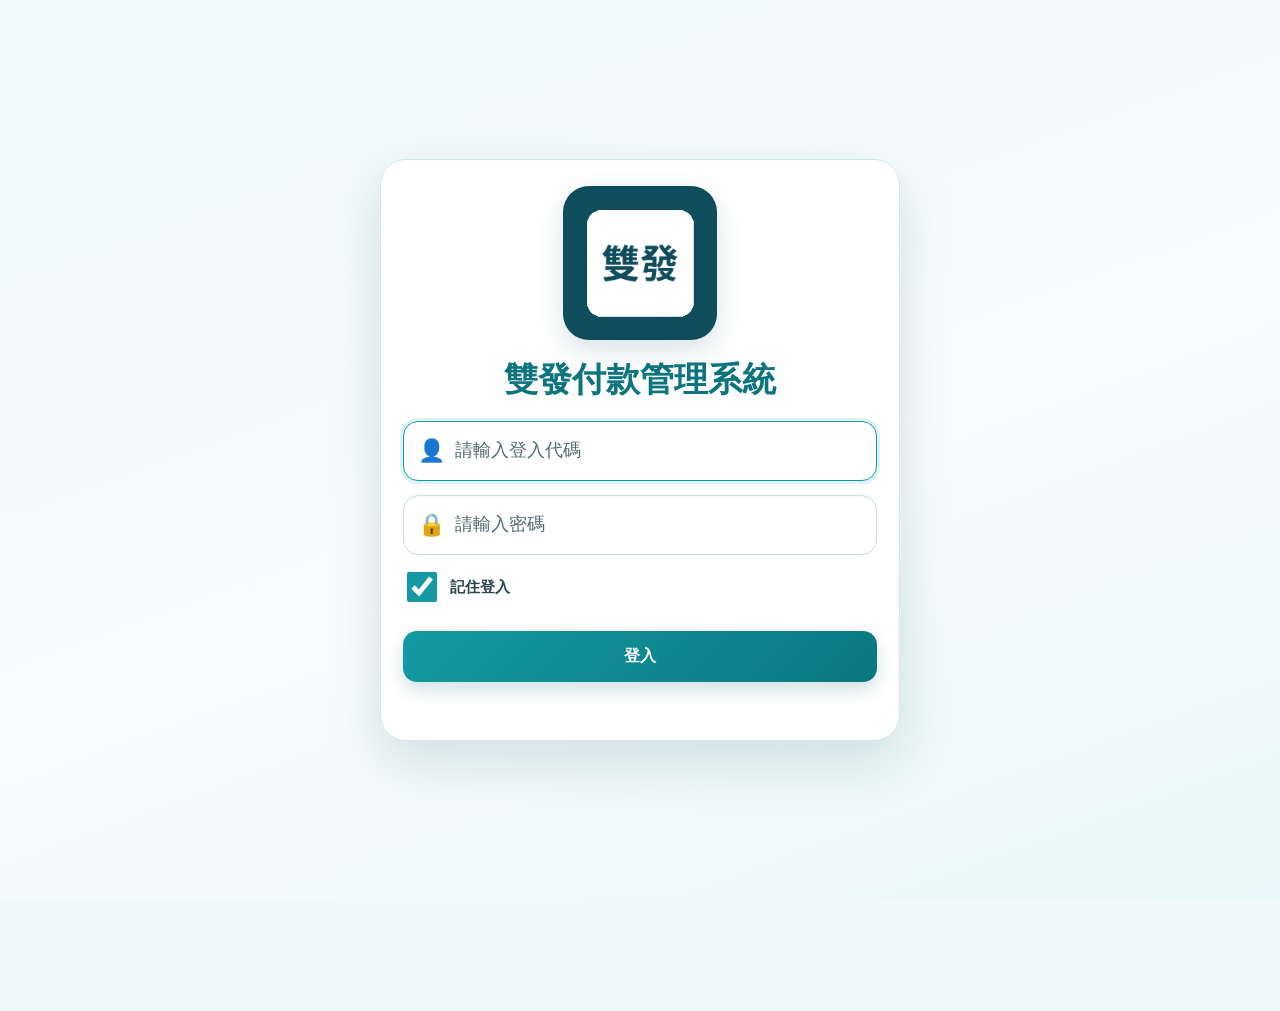
==== commit 2c7c7e63: "V8.3 Build 0329 更新系統版本與快取" ====
--- a/index.html
+++ b/index.html
@@ -1,4 +1,4 @@
-<!doctype html><html lang="zh-Hant"><head><meta charset="utf-8"><meta name="viewport" content="width=device-width,initial-scale=1,viewport-fit=cover,user-scalable=no"><meta name="theme-color" content="#159aa3"><meta name="apple-mobile-web-app-capable" content="yes"><meta name="apple-mobile-web-app-status-bar-style" content="default"><meta name="apple-mobile-web-app-title" content="雙發付款"><link rel="apple-touch-icon" href="icon-192.png"><title>雙發付款管理系統 V8.3 Build 0327・支票廠商顯示版・測試免授權版</title><link rel="manifest" href="manifest.json"><link rel="stylesheet" href="styles.css?v=83512"><style>
+<!doctype html><html lang="zh-Hant"><head><meta charset="utf-8"><meta name="viewport" content="width=device-width,initial-scale=1,viewport-fit=cover,user-scalable=no"><meta name="theme-color" content="#159aa3"><meta name="apple-mobile-web-app-capable" content="yes"><meta name="apple-mobile-web-app-status-bar-style" content="default"><meta name="apple-mobile-web-app-title" content="雙發付款"><link rel="apple-touch-icon" href="icon-192.png"><title>雙發付款管理系統 V8.3 Build 0329・撤銷銷帳與欄位提示字加深版・測試免授權版</title><link rel="manifest" href="manifest.json"><link rel="stylesheet" href="styles.css?v=83514"><style>
 .report-actions{display:flex;gap:10px;flex-wrap:wrap}.status-pill{display:inline-flex}.mini{font-size:13px}.danger{background:#a33}.vendor-row{display:grid}.inline-3{display:grid}.report-table{width:100%}.ai-card{border-style:dashed}.ocr-result{white-space:pre-wrap}
 
 .logout-choice-overlay{position:fixed;inset:0;background:rgba(0,0,0,.48);display:flex;align-items:center;justify-content:center;padding:20px;z-index:99999}.logout-choice-panel{width:min(420px,100%);background:#fff;border-radius:18px;padding:22px;box-shadow:0 18px 60px rgba(0,0,0,.3)}.logout-choice-panel h3{margin-top:0}.logout-choice-panel button{margin-top:10px}
@@ -20,5 +20,5 @@
 <section id="checks" class="page"><h2>支票管理</h2><div class="card"><label>銀行<select id="manageBank"></select></label><label>新增單張支票號碼<input id="newCheckNo" autocapitalize="characters" placeholder="例如：AB-00000862"></label><button id="addCheck" class="primary full">新增支票</button></div><div class="card"><h3>批次建立支票號碼</h3><label>票號前綴（兩位英文）<input id="checkPrefix" maxlength="2" autocapitalize="characters" placeholder="例如：AB"></label><label>起始號碼<input id="rangeStart" inputmode="numeric"></label><label>結束號碼<input id="rangeEnd" inputmode="numeric"></label><button id="addRange" class="secondary full">批次新增</button><p class="hint">批次建立的未使用支票，可在下方逐張刪除，或一次清除本銀行全部未使用支票。</p></div><div id="checkList"></div></section>
 <section id="report" class="page"><h2>廠商付款報表</h2><div class="card no-print"><label>搜尋廠商<input id="reportVendorSearch" list="reportVendorOptions" inputmode="search" autocomplete="off" placeholder="可輸入中文廠商名稱或代號，例如 櫻翔 或 3046"><datalist id="reportVendorOptions"></datalist></label><p class="hint">可直接輸入中文名稱、部分名稱或廠商代號；留白代表全部廠商。</p><div class="inline-3"><input id="reportStart" type="date"><input id="reportEnd" type="date"><button id="buildReport" class="primary">產生</button></div><div class="report-actions"><button id="printReport" class="secondary">列印</button><button id="exportCsv" class="secondary">匯出 CSV</button></div></div><div id="reportOutput"></div></section>
 <section id="vendors" class="page"><h2>廠商基本資料</h2><div class="card"><p class="hint">每台裝置的廠商資料獨立保存；新裝置不會預載其他人的廠商清單，請自行輸入廠商代號與名稱，例如：3046 櫻翔。</p><div class="inline-3"><input id="vendorCodeManage" placeholder="廠商代號，例如3046"><input id="vendorNameManage" placeholder="廠商名稱，例如櫻翔"><button id="saveVendorManage" class="primary">新增</button></div><input id="vendorSearchManage" placeholder="搜尋代號或名稱"><div id="vendorManageRows"></div></div><div class="card danger-card"><h3>廠商清單管理</h3><p class="hint"><b>清除全部廠商</b>只會移除廠商基本資料與新增付款時的下拉清單；歷史付款中的廠商代號、名稱、付款、照片、簽名都會保留。系統會先建立完整內部備份，並要求二次確認。</p><button id="clearAllVendorsBtn" class="secondary danger full">完整備份後清除全部廠商</button></div></section>
-<section id="todayMail" class="page"><h2>本日郵寄清單</h2><div class="card"><label>寄件日期<input id="todayMailDate" type="date"></label><button id="refreshTodayMail" class="secondary full">重新整理清單</button><div id="todayMailSummary" class="backup-status"></div><div id="todayMailList"></div><button id="markAllMailSent" class="primary full">📮 本日全部確認已寄出</button><button id="printTodayMail" class="secondary full">列印／另存 PDF</button></div></section><section id="settings" class="page"><h2>系統設定</h2><div class="card"><h3>系統名稱</h3><p class="hint">可修改首頁、各頁上方、付款簽收單與報表顯示的名稱。</p><input id="systemNameInput" maxlength="30" placeholder="例如：雙發付款管理系統"><button id="saveSystemName" class="primary full">儲存系統名稱</button><button id="resetSystemName" class="secondary full">恢復預設名稱</button></div><div class="card"><h3>首頁文字設定</h3><p class="hint">可修改首頁主要四個按鈕名稱，不影響原本功能。</p><div class="setting-grid"><label>付款<input id="homeLabelPayment" maxlength="12"></label><label>查詢<input id="homeLabelSettlement" maxlength="12"></label><label>支票提醒<input id="homeLabelReminder" maxlength="12"></label><label>報表<input id="homeLabelReport" maxlength="12"></label></div><button id="saveHomeLabels" class="primary full">儲存首頁文字</button><button id="resetHomeLabels" class="secondary full">恢復預設文字</button></div><div class="card"><h3>銀行管理</h3><div class="inline"><input id="newBank" placeholder="新增銀行"><button id="addBank" class="primary">新增</button></div><div id="bankChips" class="chips"></div></div><div class="card"><h3>付款方式</h3><div class="inline"><input id="newMethod" placeholder="新增付款方式"><button id="addMethod" class="primary">新增</button></div><div id="methodChips" class="chips"></div></div><div class="card"><h3>完整備份</h3><label class="toggle-row"><span><b>開啟系統與每次存檔自動備份</b><small>登出前自動完整備份；手動完整備份也包含照片與簽名。正式版與DEV測試版資料分開保存，帶入資料請使用完整備份匯入</small></span><input id="autoBackupToggle" type="checkbox"></label><div id="backupStatus" class="backup-status"></div><button id="exportBtn" class="secondary full">立即完整備份</button><button id="restoreInternalBackupBtn" class="secondary full">從最近一次內部備份還原</button><div id="internalBackupStatus" class="backup-status"></div><label class="secondary full file-label">匯入備份<input id="importInput" type="file" accept="application/json"></label></div><div class="card"><h3>手機儲存空間</h3><div id="storageStatus" class="backup-status"></div><p class="hint"><b>照片永久保留模式：</b>系統不會刪除請款單、支票照片或簽名。空間不足時只會壓縮照片容量。</p><button id="compressPhotosBtn" class="secondary full">壓縮照片（不刪除）</button></div><div class="card danger-card"><h3>清除付款資料</h3><p class="hint"><b>僅清除付款紀錄、照片、簽名及修改紀錄。</b>廠商、銀行、系統名稱、登入帳號與密碼會保留。系統會先自動保存完整內部備份。</p><button id="clearPaymentDataBtn" class="secondary full">完整備份後清除付款資料</button></div><div class="card"><h3>離線使用與更新</h3><p id="offlineStatus" class="hint">正在確認離線狀態…</p><button id="checkUpdateBtn" class="secondary full">連網時檢查更新</button><p class="hint">第一次安裝需要連網開啟一次。完成後可在沒有網路時使用。更新前建議先做完整備份。</p></div><div class="card" id="systemInfoCard"><h3>ℹ️ 系統資訊</h3><div class="backup-status"><b>目前版本</b><br>V8.3 Build 0327<br><small>支票管理的已使用支票會顯示付款廠商名稱</small></div><p class="hint">最後更新：2026/09/10<br>資料庫版本：DB 3.0</p><button id="copySystemInfo" class="secondary full">📋 複製系統資訊</button></div></section>
-</main><div id="capturePreviewModal" class="capture-preview-modal hidden"><div class="capture-preview-card"><h2>照片預覽</h2><img id="capturePreviewImage" alt="剛拍攝的照片"><p><b>請確認照片清楚、完整、沒有反光。</b></p><div class="two"><button id="retakeCapturePhoto" class="secondary">重新拍照</button><button id="useCapturePhoto" class="primary">使用此照片</button></div></div></div><div id="photoViewer" class="photo-viewer hidden" aria-hidden="true"><button id="closePhotoViewer" class="photo-viewer-close" aria-label="關閉">×</button><img id="photoViewerImage" alt="付款照片放大檢視"><div class="photo-viewer-hint">點一下畫面或按 × 關閉</div></div><div id="toast" class="toast"></div><script src="cloud-config.js?v=83512"></script><script src="app.js?v=83512"></script><script src="v83.js?v=83512"></script></body></html>
+<section id="todayMail" class="page"><h2>本日郵寄清單</h2><div class="card"><label>寄件日期<input id="todayMailDate" type="date"></label><button id="refreshTodayMail" class="secondary full">重新整理清單</button><div id="todayMailSummary" class="backup-status"></div><div id="todayMailList"></div><button id="markAllMailSent" class="primary full">📮 本日全部確認已寄出</button><button id="printTodayMail" class="secondary full">列印／另存 PDF</button></div></section><section id="settings" class="page"><h2>系統設定</h2><div class="card"><h3>系統名稱</h3><p class="hint">可修改首頁、各頁上方、付款簽收單與報表顯示的名稱。</p><input id="systemNameInput" maxlength="30" placeholder="例如：雙發付款管理系統"><button id="saveSystemName" class="primary full">儲存系統名稱</button><button id="resetSystemName" class="secondary full">恢復預設名稱</button></div><div class="card"><h3>首頁文字設定</h3><p class="hint">可修改首頁主要四個按鈕名稱，不影響原本功能。</p><div class="setting-grid"><label>付款<input id="homeLabelPayment" maxlength="12"></label><label>查詢<input id="homeLabelSettlement" maxlength="12"></label><label>支票提醒<input id="homeLabelReminder" maxlength="12"></label><label>報表<input id="homeLabelReport" maxlength="12"></label></div><button id="saveHomeLabels" class="primary full">儲存首頁文字</button><button id="resetHomeLabels" class="secondary full">恢復預設文字</button></div><div class="card"><h3>銀行管理</h3><div class="inline"><input id="newBank" placeholder="新增銀行"><button id="addBank" class="primary">新增</button></div><div id="bankChips" class="chips"></div></div><div class="card"><h3>付款方式</h3><div class="inline"><input id="newMethod" placeholder="新增付款方式"><button id="addMethod" class="primary">新增</button></div><div id="methodChips" class="chips"></div></div><div class="card"><h3>完整備份</h3><label class="toggle-row"><span><b>開啟系統與每次存檔自動備份</b><small>登出前自動完整備份；手動完整備份也包含照片與簽名。正式版與DEV測試版資料分開保存，帶入資料請使用完整備份匯入</small></span><input id="autoBackupToggle" type="checkbox"></label><div id="backupStatus" class="backup-status"></div><button id="exportBtn" class="secondary full">立即完整備份</button><button id="restoreInternalBackupBtn" class="secondary full">從最近一次內部備份還原</button><div id="internalBackupStatus" class="backup-status"></div><label class="secondary full file-label">匯入備份<input id="importInput" type="file" accept="application/json"></label></div><div class="card"><h3>手機儲存空間</h3><div id="storageStatus" class="backup-status"></div><p class="hint"><b>照片永久保留模式：</b>系統不會刪除請款單、支票照片或簽名。空間不足時只會壓縮照片容量。</p><button id="compressPhotosBtn" class="secondary full">壓縮照片（不刪除）</button></div><div class="card danger-card"><h3>清除付款資料</h3><p class="hint"><b>僅清除付款紀錄、照片、簽名及修改紀錄。</b>廠商、銀行、系統名稱、登入帳號與密碼會保留。系統會先自動保存完整內部備份。</p><button id="clearPaymentDataBtn" class="secondary full">完整備份後清除付款資料</button></div><div class="card"><h3>離線使用與更新</h3><p id="offlineStatus" class="hint">正在確認離線狀態…</p><button id="checkUpdateBtn" class="secondary full">連網時檢查更新</button><p class="hint">第一次安裝需要連網開啟一次。完成後可在沒有網路時使用。更新前建議先做完整備份。</p></div><div class="card" id="systemInfoCard"><h3>ℹ️ 系統資訊</h3><div class="backup-status"><b>目前版本</b><br>V8.3 Build 0329<br><small>表單提示字加深，付款資料更容易辨識</small></div><p class="hint">最後更新：2026/10/14<br>資料庫版本：DB 3.0</p><button id="copySystemInfo" class="secondary full">📋 複製系統資訊</button></div></section>
+</main><div id="capturePreviewModal" class="capture-preview-modal hidden"><div class="capture-preview-card"><h2>照片預覽</h2><img id="capturePreviewImage" alt="剛拍攝的照片"><p><b>請確認照片清楚、完整、沒有反光。</b></p><div class="two"><button id="retakeCapturePhoto" class="secondary">重新拍照</button><button id="useCapturePhoto" class="primary">使用此照片</button></div></div></div><div id="photoViewer" class="photo-viewer hidden" aria-hidden="true"><button id="closePhotoViewer" class="photo-viewer-close" aria-label="關閉">×</button><img id="photoViewerImage" alt="付款照片放大檢視"><div class="photo-viewer-hint">點一下畫面或按 × 關閉</div></div><div id="toast" class="toast"></div><script src="cloud-config.js?v=83514"></script><script src="app.js?v=83514"></script><script src="v83.js?v=83514"></script></body></html>
--- a/styles.css
+++ b/styles.css
@@ -234,7 +234,7 @@
   transition:border-color .16s ease,box-shadow .16s ease,background .16s ease;
 }
 textarea{min-height:100px;resize:vertical;line-height:1.5}
-input::placeholder,textarea::placeholder{color:#9aabad;font-weight:500}
+input::placeholder,textarea::placeholder{color:#536a6f;opacity:1;font-weight:500}
 input:focus,select:focus,textarea:focus{
   border-color:#16848a;
   background:#fff;
@@ -514,7 +514,7 @@
 .login-input-row:focus-within{border-color:var(--brand);box-shadow:0 0 0 3px rgba(21,154,163,.14)}
 .login-input-icon{font-size:22px;line-height:1;flex:0 0 auto}
 .login-input-row input{width:100%;min-width:0;margin:0;border:0!important;outline:0!important;box-shadow:none!important;background:transparent;padding:15px 0;font-size:18px;min-height:54px}
-.login-input-row input::placeholder{color:#81989b}
+.login-input-row input::placeholder{color:#536a6f;opacity:1}
 
 .home-card.logout-card{border-color:#f0c8c8;background:#fffafa;color:#8c2f2f}.home-card.logout-card::before{content:'↪';background:#fdeaea;color:#a33;border-color:#f2cccc}.home-card.logout-card span{color:#8b5a5a}
 
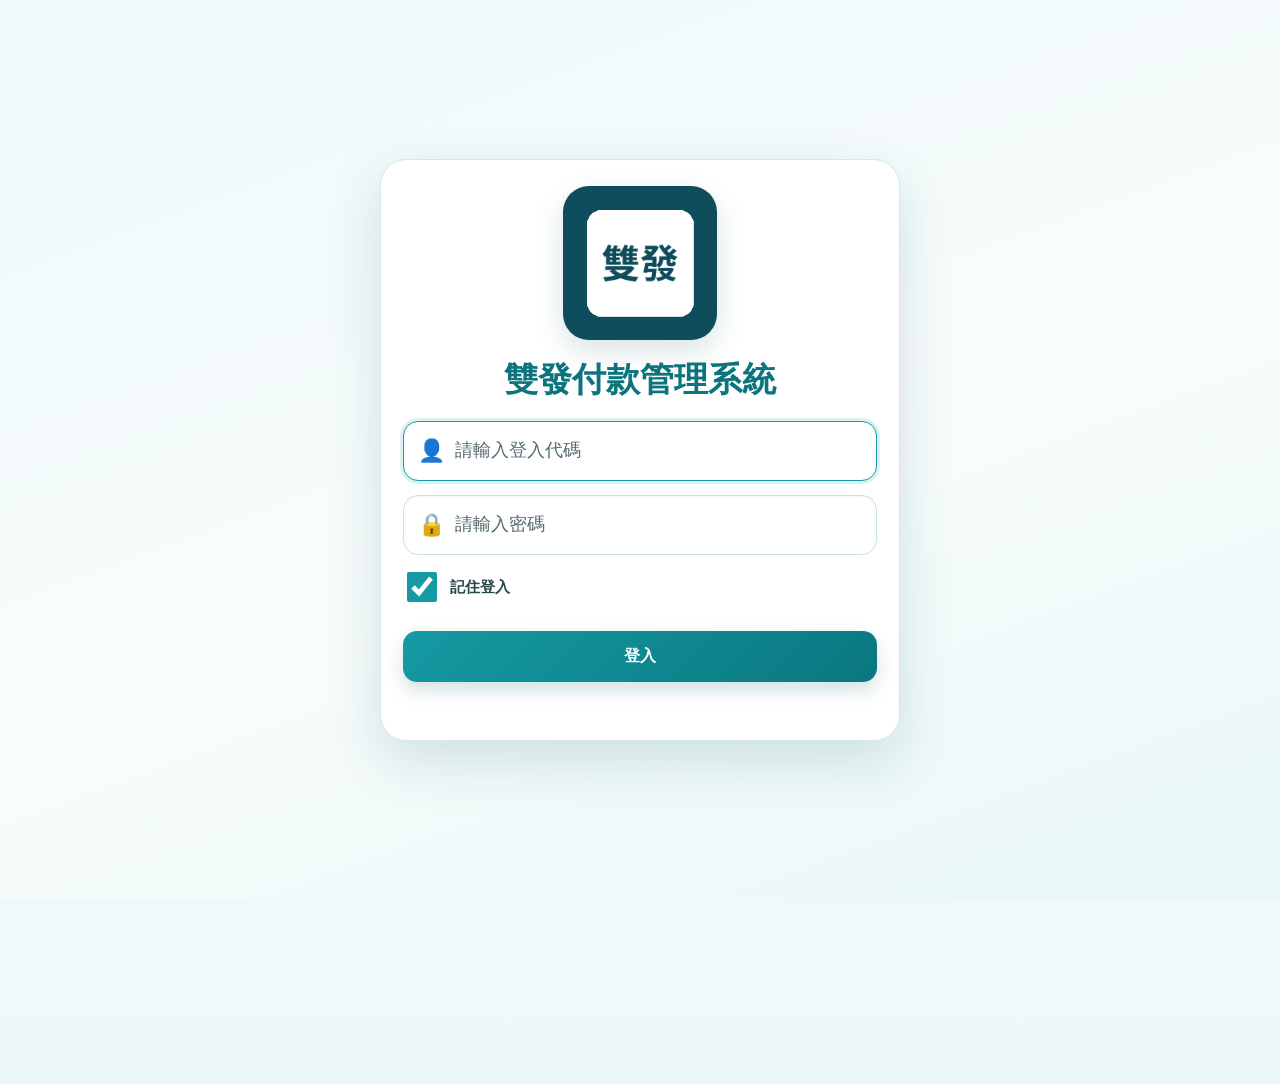
==== commit bd3fdf28: "首頁顯示目前系統版本與更新日期" ====
--- a/index.html
+++ b/index.html
@@ -1,11 +1,11 @@
-<!doctype html><html lang="zh-Hant"><head><meta charset="utf-8"><meta name="viewport" content="width=device-width,initial-scale=1,viewport-fit=cover,user-scalable=no"><meta name="theme-color" content="#159aa3"><meta name="apple-mobile-web-app-capable" content="yes"><meta name="apple-mobile-web-app-status-bar-style" content="default"><meta name="apple-mobile-web-app-title" content="雙發付款"><link rel="apple-touch-icon" href="icon-192.png"><title>雙發付款管理系統 V8.3 Build 0329・撤銷銷帳與欄位提示字加深版・測試免授權版</title><link rel="manifest" href="manifest.json"><link rel="stylesheet" href="styles.css?v=83514"><style>
+<!doctype html><html lang="zh-Hant"><head><meta charset="utf-8"><meta name="viewport" content="width=device-width,initial-scale=1,viewport-fit=cover,user-scalable=no"><meta name="theme-color" content="#159aa3"><meta name="apple-mobile-web-app-capable" content="yes"><meta name="apple-mobile-web-app-status-bar-style" content="default"><meta name="apple-mobile-web-app-title" content="雙發付款"><link rel="apple-touch-icon" href="icon-192.png"><title>雙發付款管理系統 V8.3 Build 0331・報表欄位配色與支票到期日醒目版・測試免授權版</title><link rel="manifest" href="manifest.json"><link rel="stylesheet" href="styles.css?v=83516"><style>
 .report-actions{display:flex;gap:10px;flex-wrap:wrap}.status-pill{display:inline-flex}.mini{font-size:13px}.danger{background:#a33}.vendor-row{display:grid}.inline-3{display:grid}.report-table{width:100%}.ai-card{border-style:dashed}.ocr-result{white-space:pre-wrap}
 
 .logout-choice-overlay{position:fixed;inset:0;background:rgba(0,0,0,.48);display:flex;align-items:center;justify-content:center;padding:20px;z-index:99999}.logout-choice-panel{width:min(420px,100%);background:#fff;border-radius:18px;padding:22px;box-shadow:0 18px 60px rgba(0,0,0,.3)}.logout-choice-panel h3{margin-top:0}.logout-choice-panel button{margin-top:10px}
 </style></head><body>
 <header class="topbar"><button id="backBtn" class="navbtn hidden">←</button><div><h1 id="systemNameHeader">雙發付款管理系統</h1><p id="pageTitle">首頁</p></div><button id="homeBtn" class="navbtn hidden">⌂</button></header>
 <main>
-<section id="home" class="page active"><div class="hero"><h2 id="homeHeroTitle">付款、銷帳、提醒、報表</h2><p>付款流程更清楚，手機與 iPad 都好操作</p></div><div class="home-grid"><button class="home-card primary add-payment-card" data-go="vendor"><small class="home-card-badge">主要入口</small><b class="home-payment-title"><span data-home-label="payment">新增付款</span><i class="home-payment-plus" aria-hidden="true">＋</i></b><span>建立付款、收款與簽收</span><small class="home-card-flow"><em>廠商</em><i>→</i><em>月份</em><i>→</i><em>金額</em><i>→</i><em>簽名</em></small><small class="home-card-tip">多月份・現金／客票／支票都可以</small></button><button class="home-card" data-go="search"><b data-home-label="settlement">查詢付款資料</b><span>依廠商、序號、票號查詢</span></button><button class="home-card" data-go="checks"><b data-home-label="reminder">支票管理</b><span>票號、到期與銷帳</span></button><button class="home-card" data-go="report"><b data-home-label="report">報表中心</b><span>廠商歷史付款與列印</span></button><button class="home-card" data-go="vendors"><b>廠商基本資料</b><span>新增、修改廠商代號與名稱</span></button><button class="home-card" data-go="todayMail"><b>📦 本日郵寄清單</b><span>查看今日郵寄支票與列印</span></button><button class="home-card" data-go="settings"><b>系統設定</b><span>銀行、付款方式、備份</span></button><button id="homeLogoutBtn" class="home-card logout-card"><b>🚪 登出</b><span>安全離開系統</span></button></div><div id="dueNotice" class="notice hidden"></div></section>
+<section id="home" class="page active"><div class="hero"><h2 id="homeHeroTitle">付款、銷帳、提醒、報表</h2><p>付款流程更清楚，手機與 iPad 都好操作</p></div><div class="home-grid"><button class="home-card primary add-payment-card" data-go="vendor"><small class="home-card-badge">主要入口</small><b class="home-payment-title"><span data-home-label="payment">新增付款</span><i class="home-payment-plus" aria-hidden="true">＋</i></b><span>建立付款、收款與簽收</span><small class="home-card-flow"><em>廠商</em><i>→</i><em>月份</em><i>→</i><em>金額</em><i>→</i><em>簽名</em></small><small class="home-card-tip">多月份・現金／客票／支票都可以</small></button><button class="home-card" data-go="search"><b data-home-label="settlement">查詢付款資料</b><span>依廠商、序號、票號查詢</span></button><button class="home-card" data-go="checks"><b data-home-label="reminder">支票管理</b><span>票號、到期與銷帳</span></button><button class="home-card" data-go="report"><b data-home-label="report">報表中心</b><span>廠商歷史付款與列印</span></button><button class="home-card" data-go="vendors"><b>廠商基本資料</b><span>新增、修改廠商代號與名稱</span></button><button class="home-card" data-go="todayMail"><b>📦 本日郵寄清單</b><span>查看今日郵寄支票與列印</span></button><button class="home-card" data-go="settings"><b>系統設定</b><span>銀行、付款方式、備份</span></button><button id="homeLogoutBtn" class="home-card logout-card"><b>🚪 登出</b><span>安全離開系統</span></button></div><div id="dueNotice" class="notice hidden"></div><p style="text-align:center;margin:18px 0 4px;color:#55717a;font-size:13px;font-weight:600">目前版本：V8.3 Build 0331｜更新：2026/10/14</p><p style="text-align:center;margin:0 0 12px;color:#70868c;font-size:12px">最新功能：付款查詢與報表日期排序</p></section>
 <section id="vendor" class="page"><div class="step"><span>1</span>選擇廠商</div><label>廠商<input id="vendorInput" list="vendorOptions" inputmode="search" autocomplete="off" placeholder="可輸入代號或廠商名稱，例如 3046 或櫻翔"><datalist id="vendorOptions"></datalist></label><p class="hint">可直接手動輸入廠商代號或名稱，也可點選下拉建議，例如：3046－櫻翔。</p><button id="vendorNext" class="primary full">下一頁</button><button id="quickAddVendor" class="secondary full">＋ 新增廠商資料</button></section>
 <section id="payment" class="page"><div class="step"><span>2</span>付款資料</div><div class="payment-vendor-card"><span>目前廠商</span><b id="paymentVendorName">尚未選擇廠商</b></div><label>收款月份（可填區間）<div class="month-picker-row"><input id="payMonth" type="month" aria-label="起始月份"><span class="month-to">至</span><input id="payMonthEnd" type="month" aria-label="結束月份"><button id="addPayMonth" type="button" class="secondary month-add-btn">加入月份</button></div></label><div id="selectedPayMonths" class="selected-months" aria-live="polite"></div><p class="hint month-hint">例如輸入 2026/05 至 2026/07，會自動登錄 5、6、7 月；也可只填一個月份。點已選月份可移除。</p><label>應付金額<input id="amountDue" type="number" inputmode="numeric"></label><div class="discount-grid"><label>折扣 1（%）<input id="rate" type="number" step="0.01" inputmode="decimal" value="95"></label><label>折扣 2（%）<input id="rate2" type="number" step="0.01" inputmode="decimal" value="100"></label><label>折扣 3（%）<input id="rate3" type="number" step="0.01" inputmode="decimal" value="100"></label></div><p class="hint discount-hint">可連續相乘，例如：10,000 × 92% × 95% × 95% ＝ 8,303。</p><label>付稅金<input id="taxPaid" type="number" min="0" step="1" inputmode="numeric" value="0" placeholder="沒有稅金可留 0"></label><label>去尾數<select id="roundMode"><option value="none">不去尾數</option><option value="ones">去個位數</option><option value="tens">去十位數</option><option value="hundreds">去百位數</option><option value="round">四捨五入到元</option></select></label><div class="calc-box">自動計算實付：<b id="calculatedPaid">$0</b><div class="mini" id="calculationFormula">應付 × 折扣1 × 折扣2 × 折扣3 ＋ 付稅金</div></div><label>實付金額（可手動修改）<input id="amountPaid" type="number" inputmode="numeric"></label><label>扣款／差額<input id="deductionAmount" type="number" inputmode="numeric"></label><label>扣款內容<textarea id="deductionNote" rows="3" placeholder="退貨、折讓、尾數調整等"></textarea></label><button id="paymentNext" class="primary full">下一頁</button></section>
 <section id="method" class="page"><div class="step"><span>3</span>選擇付款方式或組合</div><div id="methodChoices" class="choice-grid"></div></section>
@@ -15,10 +15,10 @@
 <section id="signature" class="page"><div class="step"><span>7</span>廠商確認與簽名</div><div class="signature-payment-card"><div class="signature-vendor" id="signatureVendor">廠商</div><div class="signature-method" id="signatureMethod">付款方式</div><div class="signature-amount-label">本次收款金額</div><div class="signature-amount" id="signatureAmount">NT$ 0</div><div class="signature-warning">請先確認收款金額無誤，再於下方簽名</div></div><p class="hint">請廠商直接用手指在白色區域簽名。簽名後請按「確認收款」。</p><div class="canvas-wrap"><canvas id="signatureCanvas"></canvas></div><div class="two"><button id="clearSignature" class="secondary">清除重簽</button><button id="signatureNext" class="primary">確認收款</button></div></section>
 <section id="confirm" class="page"><div class="step"><span>8</span>確認資料</div><div id="summary" class="summary"></div><div class="two"><button id="editBtn" class="secondary">返回修改</button><button id="saveBtn" class="primary">確認存檔</button></div></section>
 <section id="done" class="page"><div class="done">✓</div><h2 class="center">付款資料已儲存</h2><div id="doneSerial" class="center"></div><button id="viewLast" class="primary full">查看本筆資料</button><button id="newAgain" class="secondary full">新增下一筆</button><button class="secondary full" data-go="home">返回首頁</button></section>
-<section id="search" class="page"><h2>查詢付款資料</h2><input id="searchInput" placeholder="廠商、代號、序號、支票號碼、郵寄貼紙號碼"><label>狀態<select id="statusFilter"><option value="">全部</option><option>待轉帳</option><option>已開支票</option><option>已銷帳</option><option>作廢</option></select></label><p id="paymentCount" class="hint">全部 0 筆</p><div id="paymentList"></div></section>
+<section id="search" class="page"><h2>查詢付款資料</h2><input id="searchInput" placeholder="廠商、代號、序號、支票號碼、郵寄貼紙號碼"><label>狀態<select id="statusFilter"><option value="">全部</option><option>待轉帳</option><option>已開支票</option><option>已銷帳</option><option>作廢</option></select></label><label>日期排序<select id="paymentSortOrder"><option value="desc">最新 → 最早</option><option value="asc">最早 → 最新</option></select></label><p id="paymentCount" class="hint">全部 0 筆</p><div id="paymentList"></div></section>
 <section id="detail" class="page"><h2>付款明細</h2><div id="detailBody" class="summary"></div><div class="report-actions no-print"><button id="mailSentBtn" class="primary hidden">📮 確認已寄出</button><button id="settleBtn" class="primary">銷帳完成</button><button id="undoSettleBtn" class="secondary hidden">↩ 撤銷銷帳</button><button id="editPaymentBtn" class="secondary">修改本筆</button><button id="deletePaymentBtn" class="secondary danger">刪除本筆</button><button id="printReceiptBtn" class="secondary">列印本筆</button></div><div id="detailImages" class="thumbs big"></div></section>
 <section id="checks" class="page"><h2>支票管理</h2><div class="card"><label>銀行<select id="manageBank"></select></label><label>新增單張支票號碼<input id="newCheckNo" autocapitalize="characters" placeholder="例如：AB-00000862"></label><button id="addCheck" class="primary full">新增支票</button></div><div class="card"><h3>批次建立支票號碼</h3><label>票號前綴（兩位英文）<input id="checkPrefix" maxlength="2" autocapitalize="characters" placeholder="例如：AB"></label><label>起始號碼<input id="rangeStart" inputmode="numeric"></label><label>結束號碼<input id="rangeEnd" inputmode="numeric"></label><button id="addRange" class="secondary full">批次新增</button><p class="hint">批次建立的未使用支票，可在下方逐張刪除，或一次清除本銀行全部未使用支票。</p></div><div id="checkList"></div></section>
-<section id="report" class="page"><h2>廠商付款報表</h2><div class="card no-print"><label>搜尋廠商<input id="reportVendorSearch" list="reportVendorOptions" inputmode="search" autocomplete="off" placeholder="可輸入中文廠商名稱或代號，例如 櫻翔 或 3046"><datalist id="reportVendorOptions"></datalist></label><p class="hint">可直接輸入中文名稱、部分名稱或廠商代號；留白代表全部廠商。</p><div class="inline-3"><input id="reportStart" type="date"><input id="reportEnd" type="date"><button id="buildReport" class="primary">產生</button></div><div class="report-actions"><button id="printReport" class="secondary">列印</button><button id="exportCsv" class="secondary">匯出 CSV</button></div></div><div id="reportOutput"></div></section>
+<section id="report" class="page"><h2>廠商付款報表</h2><div class="card no-print"><label>搜尋廠商<input id="reportVendorSearch" list="reportVendorOptions" inputmode="search" autocomplete="off" placeholder="可輸入中文廠商名稱或代號，例如 櫻翔 或 3046"><datalist id="reportVendorOptions"></datalist></label><p class="hint">可直接輸入中文名稱、部分名稱或廠商代號；留白代表全部廠商。</p><div class="inline-3"><input id="reportStart" type="date"><input id="reportEnd" type="date"><button id="buildReport" class="primary">產生</button></div><label>日期排序<select id="reportSortOrder"><option value="desc">最新 → 最早</option><option value="asc">最早 → 最新</option></select></label><div class="report-actions"><button id="printReport" class="secondary">列印</button><button id="exportCsv" class="secondary">匯出 CSV</button></div></div><div id="reportOutput"></div></section>
 <section id="vendors" class="page"><h2>廠商基本資料</h2><div class="card"><p class="hint">每台裝置的廠商資料獨立保存；新裝置不會預載其他人的廠商清單，請自行輸入廠商代號與名稱，例如：3046 櫻翔。</p><div class="inline-3"><input id="vendorCodeManage" placeholder="廠商代號，例如3046"><input id="vendorNameManage" placeholder="廠商名稱，例如櫻翔"><button id="saveVendorManage" class="primary">新增</button></div><input id="vendorSearchManage" placeholder="搜尋代號或名稱"><div id="vendorManageRows"></div></div><div class="card danger-card"><h3>廠商清單管理</h3><p class="hint"><b>清除全部廠商</b>只會移除廠商基本資料與新增付款時的下拉清單；歷史付款中的廠商代號、名稱、付款、照片、簽名都會保留。系統會先建立完整內部備份，並要求二次確認。</p><button id="clearAllVendorsBtn" class="secondary danger full">完整備份後清除全部廠商</button></div></section>
-<section id="todayMail" class="page"><h2>本日郵寄清單</h2><div class="card"><label>寄件日期<input id="todayMailDate" type="date"></label><button id="refreshTodayMail" class="secondary full">重新整理清單</button><div id="todayMailSummary" class="backup-status"></div><div id="todayMailList"></div><button id="markAllMailSent" class="primary full">📮 本日全部確認已寄出</button><button id="printTodayMail" class="secondary full">列印／另存 PDF</button></div></section><section id="settings" class="page"><h2>系統設定</h2><div class="card"><h3>系統名稱</h3><p class="hint">可修改首頁、各頁上方、付款簽收單與報表顯示的名稱。</p><input id="systemNameInput" maxlength="30" placeholder="例如：雙發付款管理系統"><button id="saveSystemName" class="primary full">儲存系統名稱</button><button id="resetSystemName" class="secondary full">恢復預設名稱</button></div><div class="card"><h3>首頁文字設定</h3><p class="hint">可修改首頁主要四個按鈕名稱，不影響原本功能。</p><div class="setting-grid"><label>付款<input id="homeLabelPayment" maxlength="12"></label><label>查詢<input id="homeLabelSettlement" maxlength="12"></label><label>支票提醒<input id="homeLabelReminder" maxlength="12"></label><label>報表<input id="homeLabelReport" maxlength="12"></label></div><button id="saveHomeLabels" class="primary full">儲存首頁文字</button><button id="resetHomeLabels" class="secondary full">恢復預設文字</button></div><div class="card"><h3>銀行管理</h3><div class="inline"><input id="newBank" placeholder="新增銀行"><button id="addBank" class="primary">新增</button></div><div id="bankChips" class="chips"></div></div><div class="card"><h3>付款方式</h3><div class="inline"><input id="newMethod" placeholder="新增付款方式"><button id="addMethod" class="primary">新增</button></div><div id="methodChips" class="chips"></div></div><div class="card"><h3>完整備份</h3><label class="toggle-row"><span><b>開啟系統與每次存檔自動備份</b><small>登出前自動完整備份；手動完整備份也包含照片與簽名。正式版與DEV測試版資料分開保存，帶入資料請使用完整備份匯入</small></span><input id="autoBackupToggle" type="checkbox"></label><div id="backupStatus" class="backup-status"></div><button id="exportBtn" class="secondary full">立即完整備份</button><button id="restoreInternalBackupBtn" class="secondary full">從最近一次內部備份還原</button><div id="internalBackupStatus" class="backup-status"></div><label class="secondary full file-label">匯入備份<input id="importInput" type="file" accept="application/json"></label></div><div class="card"><h3>手機儲存空間</h3><div id="storageStatus" class="backup-status"></div><p class="hint"><b>照片永久保留模式：</b>系統不會刪除請款單、支票照片或簽名。空間不足時只會壓縮照片容量。</p><button id="compressPhotosBtn" class="secondary full">壓縮照片（不刪除）</button></div><div class="card danger-card"><h3>清除付款資料</h3><p class="hint"><b>僅清除付款紀錄、照片、簽名及修改紀錄。</b>廠商、銀行、系統名稱、登入帳號與密碼會保留。系統會先自動保存完整內部備份。</p><button id="clearPaymentDataBtn" class="secondary full">完整備份後清除付款資料</button></div><div class="card"><h3>離線使用與更新</h3><p id="offlineStatus" class="hint">正在確認離線狀態…</p><button id="checkUpdateBtn" class="secondary full">連網時檢查更新</button><p class="hint">第一次安裝需要連網開啟一次。完成後可在沒有網路時使用。更新前建議先做完整備份。</p></div><div class="card" id="systemInfoCard"><h3>ℹ️ 系統資訊</h3><div class="backup-status"><b>目前版本</b><br>V8.3 Build 0329<br><small>表單提示字加深，付款資料更容易辨識</small></div><p class="hint">最後更新：2026/10/14<br>資料庫版本：DB 3.0</p><button id="copySystemInfo" class="secondary full">📋 複製系統資訊</button></div></section>
-</main><div id="capturePreviewModal" class="capture-preview-modal hidden"><div class="capture-preview-card"><h2>照片預覽</h2><img id="capturePreviewImage" alt="剛拍攝的照片"><p><b>請確認照片清楚、完整、沒有反光。</b></p><div class="two"><button id="retakeCapturePhoto" class="secondary">重新拍照</button><button id="useCapturePhoto" class="primary">使用此照片</button></div></div></div><div id="photoViewer" class="photo-viewer hidden" aria-hidden="true"><button id="closePhotoViewer" class="photo-viewer-close" aria-label="關閉">×</button><img id="photoViewerImage" alt="付款照片放大檢視"><div class="photo-viewer-hint">點一下畫面或按 × 關閉</div></div><div id="toast" class="toast"></div><script src="cloud-config.js?v=83514"></script><script src="app.js?v=83514"></script><script src="v83.js?v=83514"></script></body></html>
+<section id="todayMail" class="page"><h2>本日郵寄清單</h2><div class="card"><label>寄件日期<input id="todayMailDate" type="date"></label><button id="refreshTodayMail" class="secondary full">重新整理清單</button><div id="todayMailSummary" class="backup-status"></div><div id="todayMailList"></div><button id="markAllMailSent" class="primary full">📮 本日全部確認已寄出</button><button id="printTodayMail" class="secondary full">列印／另存 PDF</button></div></section><section id="settings" class="page"><h2>系統設定</h2><div class="card"><h3>系統名稱</h3><p class="hint">可修改首頁、各頁上方、付款簽收單與報表顯示的名稱。</p><input id="systemNameInput" maxlength="30" placeholder="例如：雙發付款管理系統"><button id="saveSystemName" class="primary full">儲存系統名稱</button><button id="resetSystemName" class="secondary full">恢復預設名稱</button></div><div class="card"><h3>首頁文字設定</h3><p class="hint">可修改首頁主要四個按鈕名稱，不影響原本功能。</p><div class="setting-grid"><label>付款<input id="homeLabelPayment" maxlength="12"></label><label>查詢<input id="homeLabelSettlement" maxlength="12"></label><label>支票提醒<input id="homeLabelReminder" maxlength="12"></label><label>報表<input id="homeLabelReport" maxlength="12"></label></div><button id="saveHomeLabels" class="primary full">儲存首頁文字</button><button id="resetHomeLabels" class="secondary full">恢復預設文字</button></div><div class="card"><h3>銀行管理</h3><div class="inline"><input id="newBank" placeholder="新增銀行"><button id="addBank" class="primary">新增</button></div><div id="bankChips" class="chips"></div></div><div class="card"><h3>付款方式</h3><div class="inline"><input id="newMethod" placeholder="新增付款方式"><button id="addMethod" class="primary">新增</button></div><div id="methodChips" class="chips"></div></div><div class="card"><h3>完整備份</h3><label class="toggle-row"><span><b>開啟系統與每次存檔自動備份</b><small>登出前自動完整備份；手動完整備份也包含照片與簽名。正式版與DEV測試版資料分開保存，帶入資料請使用完整備份匯入</small></span><input id="autoBackupToggle" type="checkbox"></label><div id="backupStatus" class="backup-status"></div><button id="exportBtn" class="secondary full">立即完整備份</button><button id="restoreInternalBackupBtn" class="secondary full">從最近一次內部備份還原</button><div id="internalBackupStatus" class="backup-status"></div><label class="secondary full file-label">匯入備份<input id="importInput" type="file" accept="application/json"></label></div><div class="card"><h3>手機儲存空間</h3><div id="storageStatus" class="backup-status"></div><p class="hint"><b>照片永久保留模式：</b>系統不會刪除請款單、支票照片或簽名。空間不足時只會壓縮照片容量。</p><button id="compressPhotosBtn" class="secondary full">壓縮照片（不刪除）</button></div><div class="card danger-card"><h3>清除付款資料</h3><p class="hint"><b>僅清除付款紀錄、照片、簽名及修改紀錄。</b>廠商、銀行、系統名稱、登入帳號與密碼會保留。系統會先自動保存完整內部備份。</p><button id="clearPaymentDataBtn" class="secondary full">完整備份後清除付款資料</button></div><div class="card"><h3>離線使用與更新</h3><p id="offlineStatus" class="hint">正在確認離線狀態…</p><button id="checkUpdateBtn" class="secondary full">連網時檢查更新</button><p class="hint">第一次安裝需要連網開啟一次。完成後可在沒有網路時使用。更新前建議先做完整備份。</p></div><div class="card" id="systemInfoCard"><h3>ℹ️ 系統資訊</h3><div class="backup-status"><b>目前版本</b><br>V8.3 Build 0331<br><small>支票未付款與已逾期總額顯示於清單右上角</small></div><p class="hint">最後更新：2026/10/14<br>資料庫版本：DB 3.0</p><button id="copySystemInfo" class="secondary full">📋 複製系統資訊</button></div></section>
+</main><div id="capturePreviewModal" class="capture-preview-modal hidden"><div class="capture-preview-card"><h2>照片預覽</h2><img id="capturePreviewImage" alt="剛拍攝的照片"><p><b>請確認照片清楚、完整、沒有反光。</b></p><div class="two"><button id="retakeCapturePhoto" class="secondary">重新拍照</button><button id="useCapturePhoto" class="primary">使用此照片</button></div></div></div><div id="photoViewer" class="photo-viewer hidden" aria-hidden="true"><button id="closePhotoViewer" class="photo-viewer-close" aria-label="關閉">×</button><img id="photoViewerImage" alt="付款照片放大檢視"><div class="photo-viewer-hint">點一下畫面或按 × 關閉</div></div><div id="toast" class="toast"></div><script src="cloud-config.js?v=83516"></script><script src="app.js?v=83516"></script><script src="v83.js?v=83516"></script></body></html>
--- a/styles.css
+++ b/styles.css
@@ -622,3 +622,16 @@
 .pending-check-state.is-today{color:#a85a00}
 .pending-check-state.is-overdue{color:#b42318}
 @media(max-width:600px){.pending-check-row{grid-template-columns:82px minmax(0,1fr);grid-template-areas:"date main" "amount state"}.pending-check-amount{justify-self:start}.pending-check-state{justify-self:end;text-align:right}}
+
+
+/* Build 0330：報表廠商與實付醒目配色、支票到期日紅字 */
+.report-vendor-name{color:#007f8c;background:#e4f8fa;border-radius:7px;padding:2px 5px;font-weight:950;-webkit-print-color-adjust:exact;print-color-adjust:exact}
+.report-paid-amount,.report-paid-total{color:#c62828;background:#fff0ed;border-radius:7px;padding:2px 5px;font-weight:950;-webkit-print-color-adjust:exact;print-color-adjust:exact}
+.report-due-date{color:#c62828!important;font-weight:950;-webkit-print-color-adjust:exact;print-color-adjust:exact}
+
+
+/* Build 0331：未付款及已逾期支票金額顯示於清單右上角 */
+.pending-check-head-meta{display:grid;justify-items:end;gap:3px;text-align:right;color:#35565c;font-size:13px;line-height:1.35}
+.pending-check-total{color:#075f67;font-size:15px;font-weight:950;white-space:nowrap}
+.pending-check-overdue-total{color:#b42318;font-size:14px;font-weight:950;white-space:nowrap}
+@media(max-width:600px){.pending-check-head{align-items:flex-start}.pending-check-head-meta{font-size:12px}.pending-check-total,.pending-check-overdue-total{font-size:13px}}
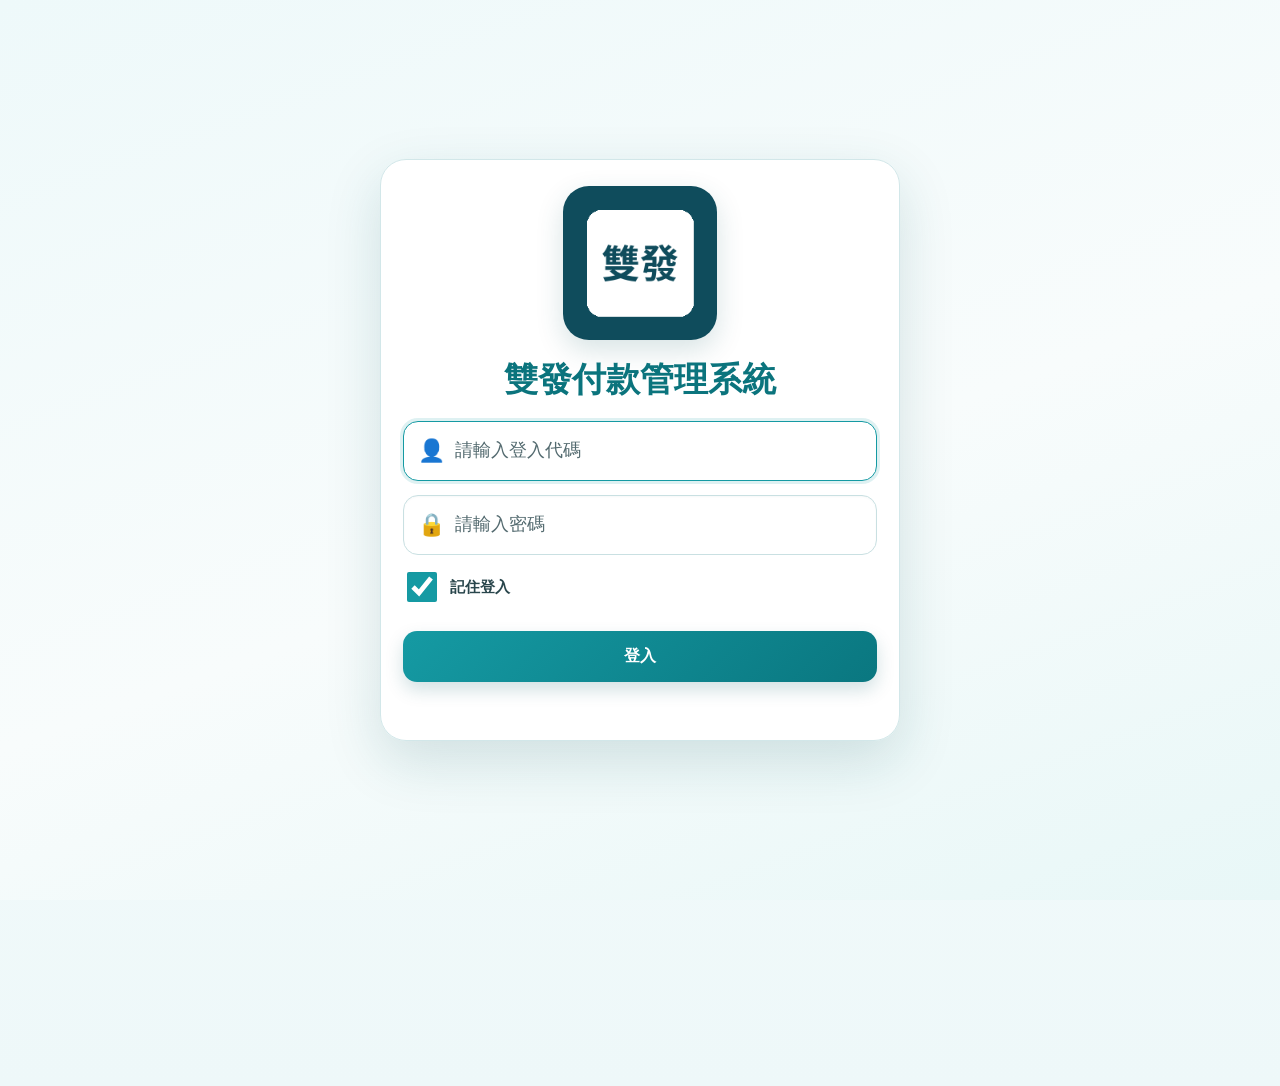
==== commit dcb2e068: "將系統版本移到首頁主標題下方" ====
--- a/index.html
+++ b/index.html
@@ -5,7 +5,7 @@
 </style></head><body>
 <header class="topbar"><button id="backBtn" class="navbtn hidden">←</button><div><h1 id="systemNameHeader">雙發付款管理系統</h1><p id="pageTitle">首頁</p></div><button id="homeBtn" class="navbtn hidden">⌂</button></header>
 <main>
-<section id="home" class="page active"><div class="hero"><h2 id="homeHeroTitle">付款、銷帳、提醒、報表</h2><p>付款流程更清楚，手機與 iPad 都好操作</p></div><div class="home-grid"><button class="home-card primary add-payment-card" data-go="vendor"><small class="home-card-badge">主要入口</small><b class="home-payment-title"><span data-home-label="payment">新增付款</span><i class="home-payment-plus" aria-hidden="true">＋</i></b><span>建立付款、收款與簽收</span><small class="home-card-flow"><em>廠商</em><i>→</i><em>月份</em><i>→</i><em>金額</em><i>→</i><em>簽名</em></small><small class="home-card-tip">多月份・現金／客票／支票都可以</small></button><button class="home-card" data-go="search"><b data-home-label="settlement">查詢付款資料</b><span>依廠商、序號、票號查詢</span></button><button class="home-card" data-go="checks"><b data-home-label="reminder">支票管理</b><span>票號、到期與銷帳</span></button><button class="home-card" data-go="report"><b data-home-label="report">報表中心</b><span>廠商歷史付款與列印</span></button><button class="home-card" data-go="vendors"><b>廠商基本資料</b><span>新增、修改廠商代號與名稱</span></button><button class="home-card" data-go="todayMail"><b>📦 本日郵寄清單</b><span>查看今日郵寄支票與列印</span></button><button class="home-card" data-go="settings"><b>系統設定</b><span>銀行、付款方式、備份</span></button><button id="homeLogoutBtn" class="home-card logout-card"><b>🚪 登出</b><span>安全離開系統</span></button></div><div id="dueNotice" class="notice hidden"></div><p style="text-align:center;margin:18px 0 4px;color:#55717a;font-size:13px;font-weight:600">目前版本：V8.3 Build 0331｜更新：2026/10/14</p><p style="text-align:center;margin:0 0 12px;color:#70868c;font-size:12px">最新功能：付款查詢與報表日期排序</p></section>
+<section id="home" class="page active"><div class="hero"><h2 id="homeHeroTitle">付款、銷帳、提醒、報表</h2><p>付款流程更清楚，手機與 iPad 都好操作</p><div class="home-version" style="display:inline-block;margin-top:12px;padding:6px 12px;border-radius:999px;background:#e6f7f7;color:#087f88;font-size:13px;font-weight:800">V8.3 Build 0331｜更新 2026/10/14</div></div><div class="home-grid"><button class="home-card primary add-payment-card" data-go="vendor"><small class="home-card-badge">主要入口</small><b class="home-payment-title"><span data-home-label="payment">新增付款</span><i class="home-payment-plus" aria-hidden="true">＋</i></b><span>建立付款、收款與簽收</span><small class="home-card-flow"><em>廠商</em><i>→</i><em>月份</em><i>→</i><em>金額</em><i>→</i><em>簽名</em></small><small class="home-card-tip">多月份・現金／客票／支票都可以</small></button><button class="home-card" data-go="search"><b data-home-label="settlement">查詢付款資料</b><span>依廠商、序號、票號查詢</span></button><button class="home-card" data-go="checks"><b data-home-label="reminder">支票管理</b><span>票號、到期與銷帳</span></button><button class="home-card" data-go="report"><b data-home-label="report">報表中心</b><span>廠商歷史付款與列印</span></button><button class="home-card" data-go="vendors"><b>廠商基本資料</b><span>新增、修改廠商代號與名稱</span></button><button class="home-card" data-go="todayMail"><b>📦 本日郵寄清單</b><span>查看今日郵寄支票與列印</span></button><button class="home-card" data-go="settings"><b>系統設定</b><span>銀行、付款方式、備份</span></button><button id="homeLogoutBtn" class="home-card logout-card"><b>🚪 登出</b><span>安全離開系統</span></button></div><div id="dueNotice" class="notice hidden"></div><p style="text-align:center;margin:0 0 12px;color:#70868c;font-size:12px">最新功能：付款查詢與報表日期排序</p></section>
 <section id="vendor" class="page"><div class="step"><span>1</span>選擇廠商</div><label>廠商<input id="vendorInput" list="vendorOptions" inputmode="search" autocomplete="off" placeholder="可輸入代號或廠商名稱，例如 3046 或櫻翔"><datalist id="vendorOptions"></datalist></label><p class="hint">可直接手動輸入廠商代號或名稱，也可點選下拉建議，例如：3046－櫻翔。</p><button id="vendorNext" class="primary full">下一頁</button><button id="quickAddVendor" class="secondary full">＋ 新增廠商資料</button></section>
 <section id="payment" class="page"><div class="step"><span>2</span>付款資料</div><div class="payment-vendor-card"><span>目前廠商</span><b id="paymentVendorName">尚未選擇廠商</b></div><label>收款月份（可填區間）<div class="month-picker-row"><input id="payMonth" type="month" aria-label="起始月份"><span class="month-to">至</span><input id="payMonthEnd" type="month" aria-label="結束月份"><button id="addPayMonth" type="button" class="secondary month-add-btn">加入月份</button></div></label><div id="selectedPayMonths" class="selected-months" aria-live="polite"></div><p class="hint month-hint">例如輸入 2026/05 至 2026/07，會自動登錄 5、6、7 月；也可只填一個月份。點已選月份可移除。</p><label>應付金額<input id="amountDue" type="number" inputmode="numeric"></label><div class="discount-grid"><label>折扣 1（%）<input id="rate" type="number" step="0.01" inputmode="decimal" value="95"></label><label>折扣 2（%）<input id="rate2" type="number" step="0.01" inputmode="decimal" value="100"></label><label>折扣 3（%）<input id="rate3" type="number" step="0.01" inputmode="decimal" value="100"></label></div><p class="hint discount-hint">可連續相乘，例如：10,000 × 92% × 95% × 95% ＝ 8,303。</p><label>付稅金<input id="taxPaid" type="number" min="0" step="1" inputmode="numeric" value="0" placeholder="沒有稅金可留 0"></label><label>去尾數<select id="roundMode"><option value="none">不去尾數</option><option value="ones">去個位數</option><option value="tens">去十位數</option><option value="hundreds">去百位數</option><option value="round">四捨五入到元</option></select></label><div class="calc-box">自動計算實付：<b id="calculatedPaid">$0</b><div class="mini" id="calculationFormula">應付 × 折扣1 × 折扣2 × 折扣3 ＋ 付稅金</div></div><label>實付金額（可手動修改）<input id="amountPaid" type="number" inputmode="numeric"></label><label>扣款／差額<input id="deductionAmount" type="number" inputmode="numeric"></label><label>扣款內容<textarea id="deductionNote" rows="3" placeholder="退貨、折讓、尾數調整等"></textarea></label><button id="paymentNext" class="primary full">下一頁</button></section>
 <section id="method" class="page"><div class="step"><span>3</span>選擇付款方式或組合</div><div id="methodChoices" class="choice-grid"></div></section>
